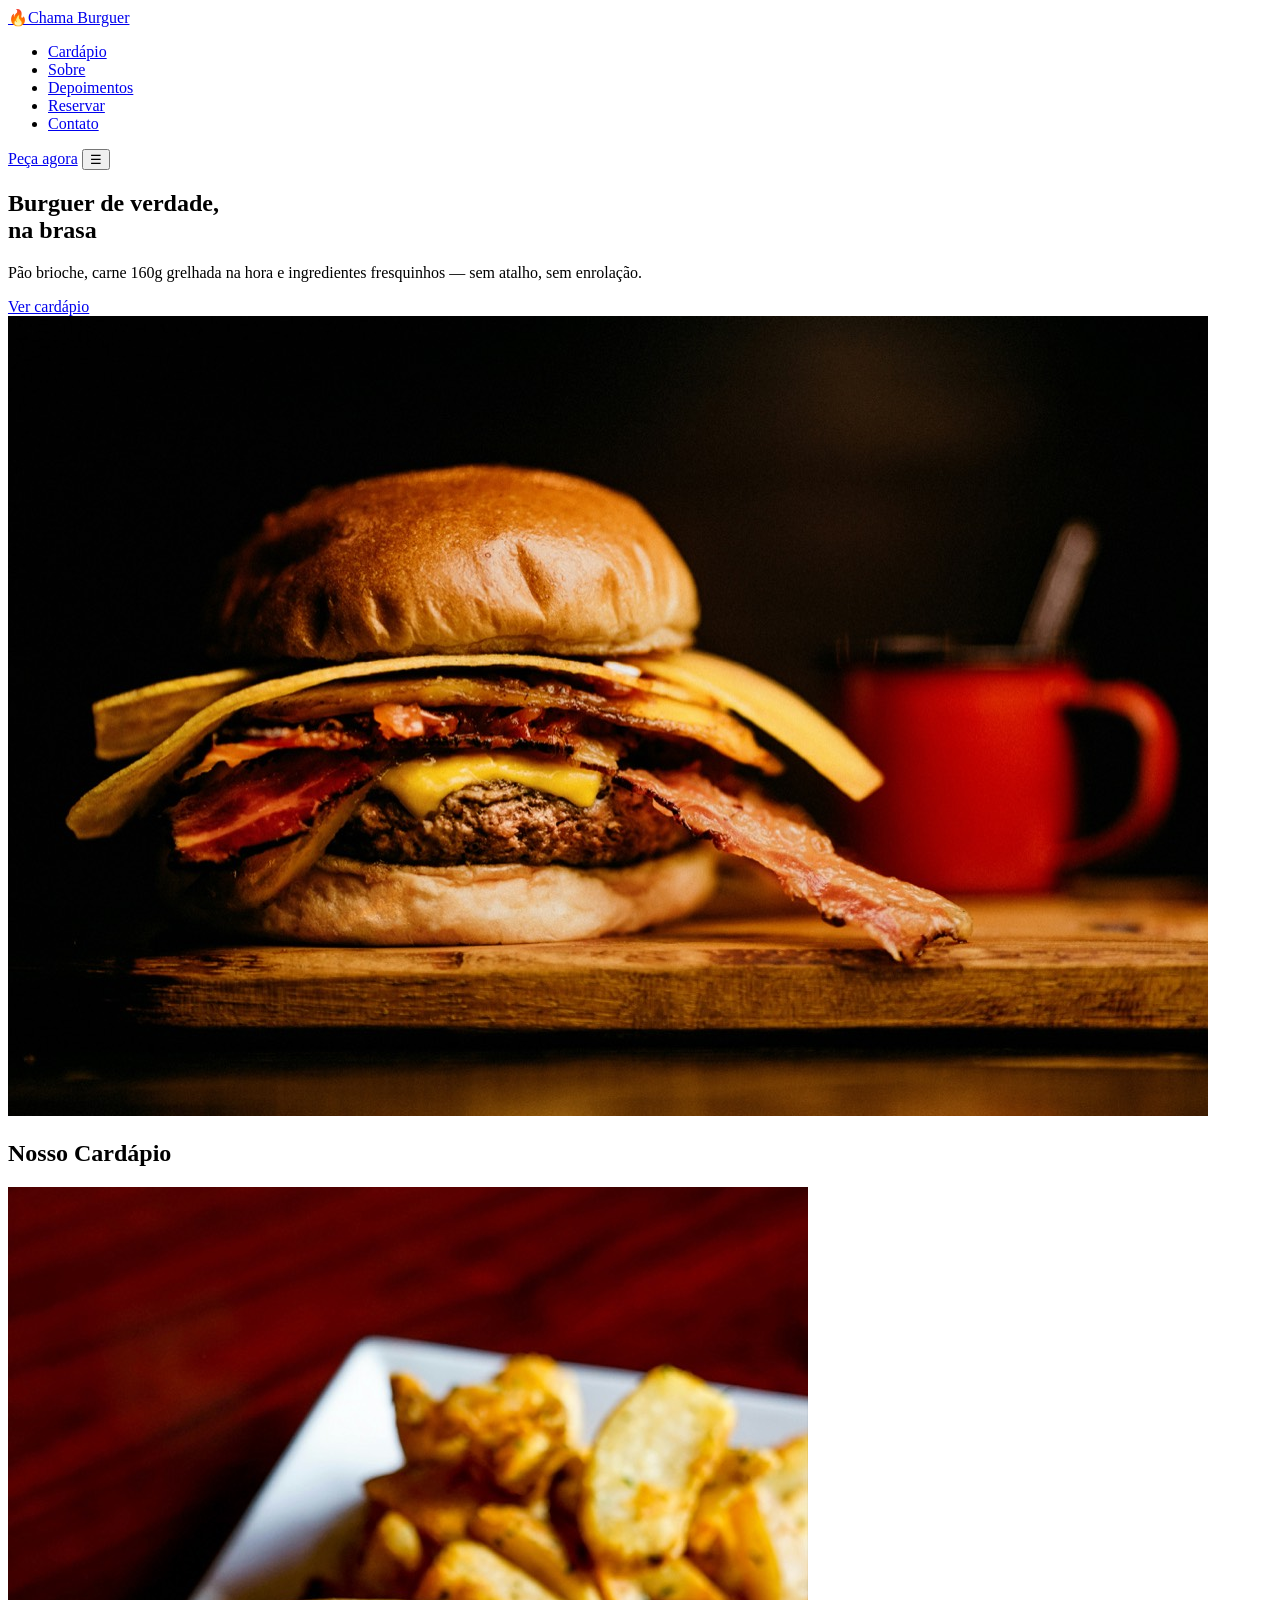
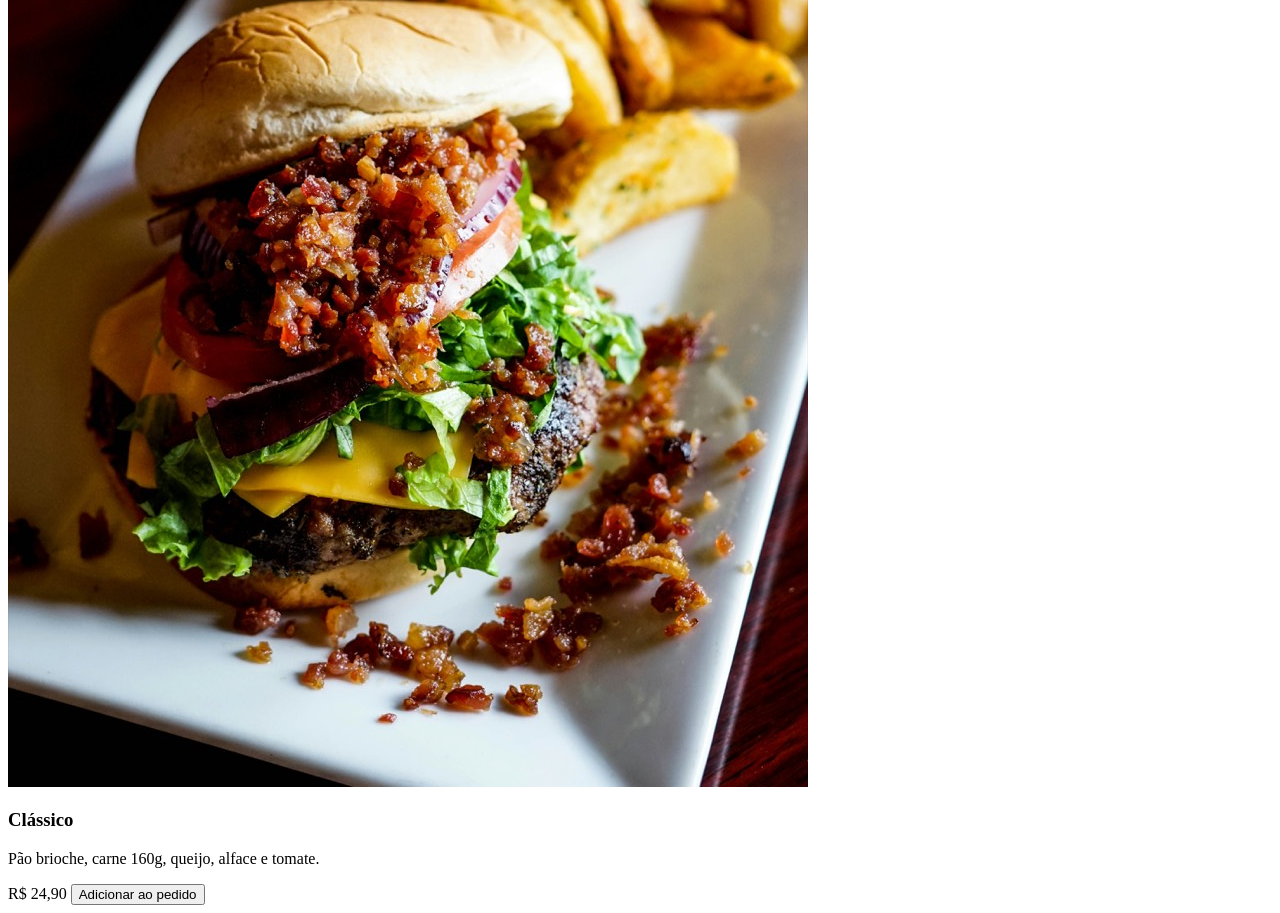
==== index.html @ c6ab5a72 "chamaburguer" ====
<!DOCTYPE html>
<html lang="pt-br">
<head>
    <meta charset="UTF-8">
    <meta name="viewport" content="width=device-width, initial-scale=1.0">
    <title>ChamaBurguer</title>
</head>
<body>
    <head class="cabecalho-site">

        <nav class="barra-navegacao">
            <a href="#" class="loho">🔥Chama Burguer</a>

            <ul class="menu-links" id="menuLinhk">
                <li><a href="#cardapio">Cardápio</a></li>
                <li><a href="#sobre">Sobre</a></li>
                <li><a href="#depoimentos">Depoimentos</a></li>
                <li><a href="#reserva">Reservar</a></li>
                <li><a href="#contato">Contato</a></li>
            </ul>
            <a href="#pedir" class="botao botao-nav">Peça agora</a>
            <button class="menu-abrir" id="menuAbrir" aria-label="Abri menu">☰</button>
        </nav>

    </head>

    <main>
        <section class="destaque">
            <div class="destaque-conteudo">

                <div class="destaque-texto">
                    <h1>
                        Burguer de verdade, <br>na brasa
                    </h1>
                    
                    <p>Pão brioche, carne 160g grelhada na hora e ingredientes fresquinhos — sem atalho, sem enrolação.</p>

                    <a href="#cardapio" class="botao botao-primario">Ver cardápio</a>
                </div> <!--fim da segunda div-->

                <div class="destaque-imagem">
                    <img src="assets/images/destaque-burger.jpg" alt="Hambúrguer artesanal com bacon, queijo e pão brioche, grelhado na brasa">
                </div> <!--fim da terceira div-->

            </div> <!--fim da divi principal-->

        </section> <!--fim da primeira section-->

        <section class="cardapio" id="cardapio">

            <h2>Nosso Cardápio</h2>

            <div class="cardapio-itens">
                <article class="cardapio-item">
                    <div class="cardapio-item-imagem">
                        <img src="assets/images/burger-classico.jpg" alt="Foto do burger Clássico: pão brioche, carne e queijo">
                    </div>

                    <h3>
                        Clássico
                    </h3>

                    <p>
                        Pão brioche, carne 160g, queijo, alface e tomate.
                    </p>

                    <span class="preco">
                        R$ 24,90
                    </span>

                    <button class="adicionar-carrinho" data-name="Clássico" data-preco="24.90">
                        Adicionar ao pedido
                    </button>
                </article>
            </div> <!--div principal da section-->
            
        </section>

    </main>
</body>
</html>
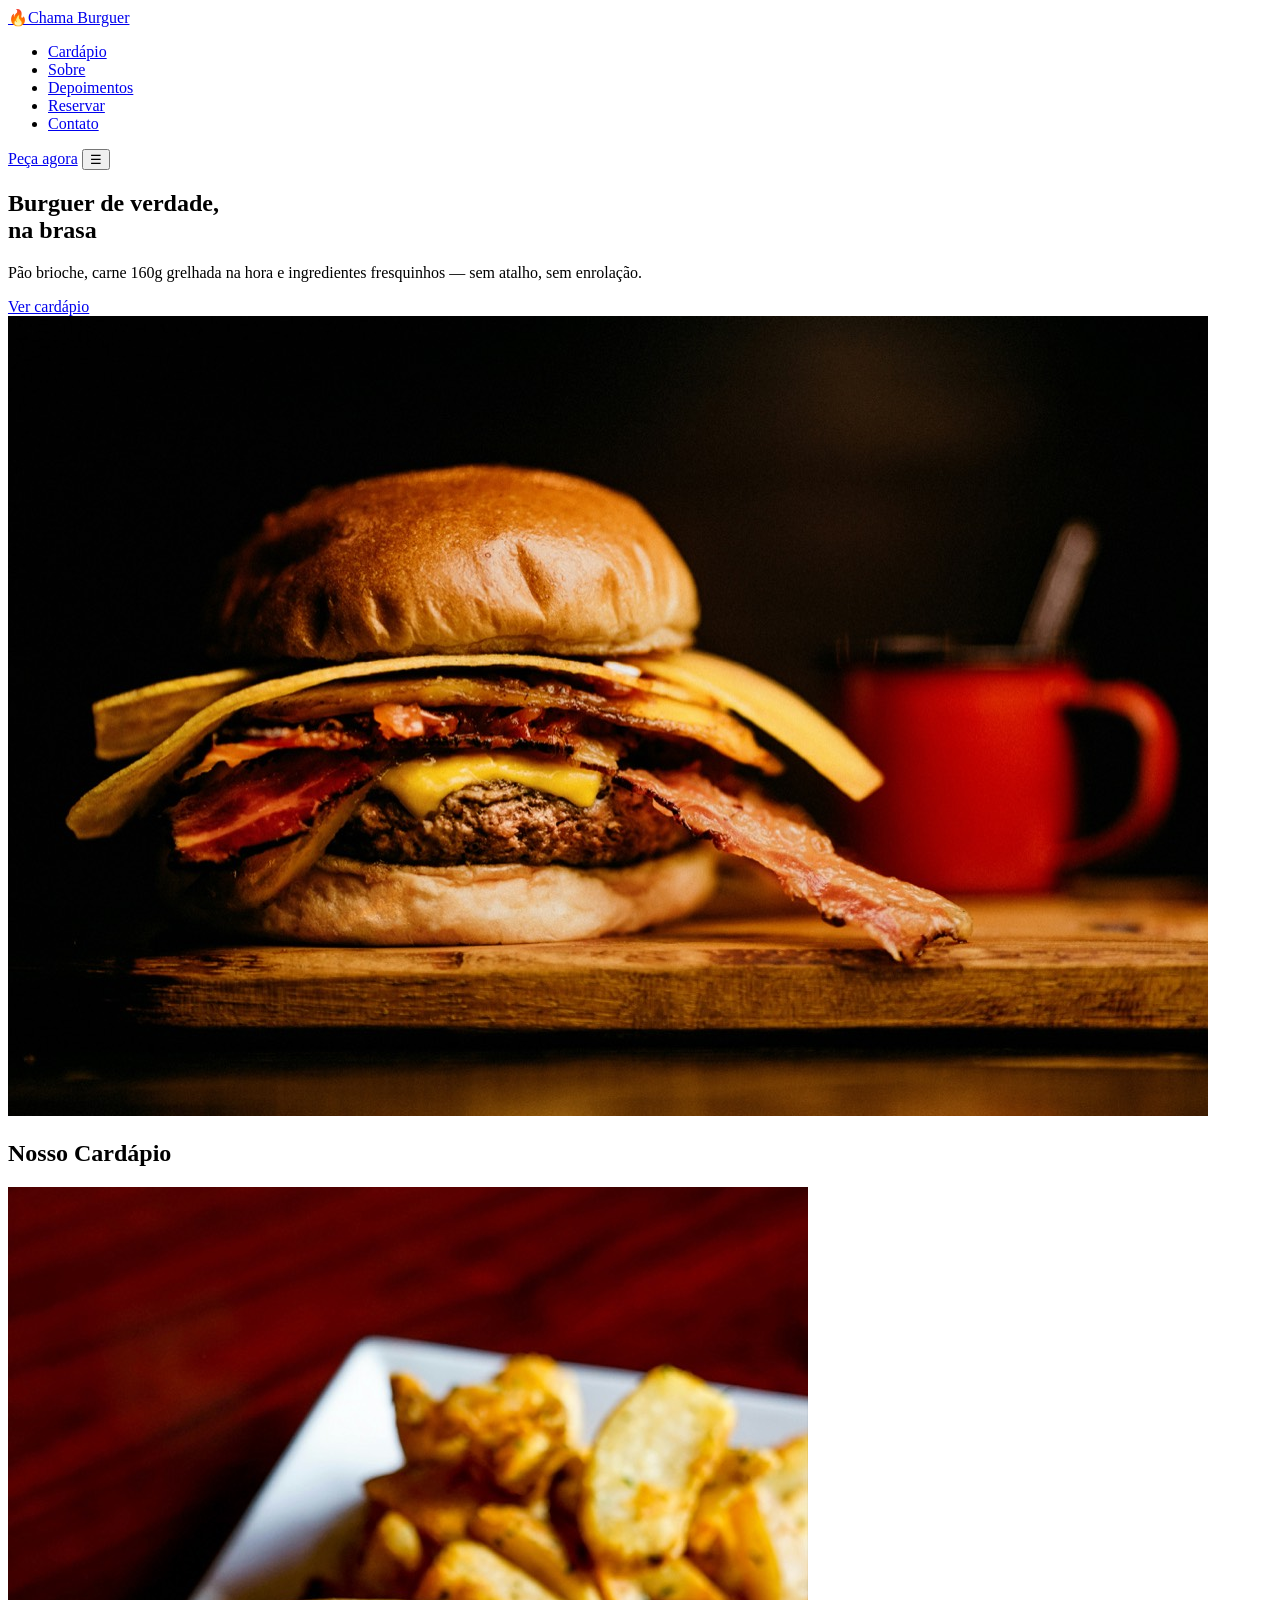
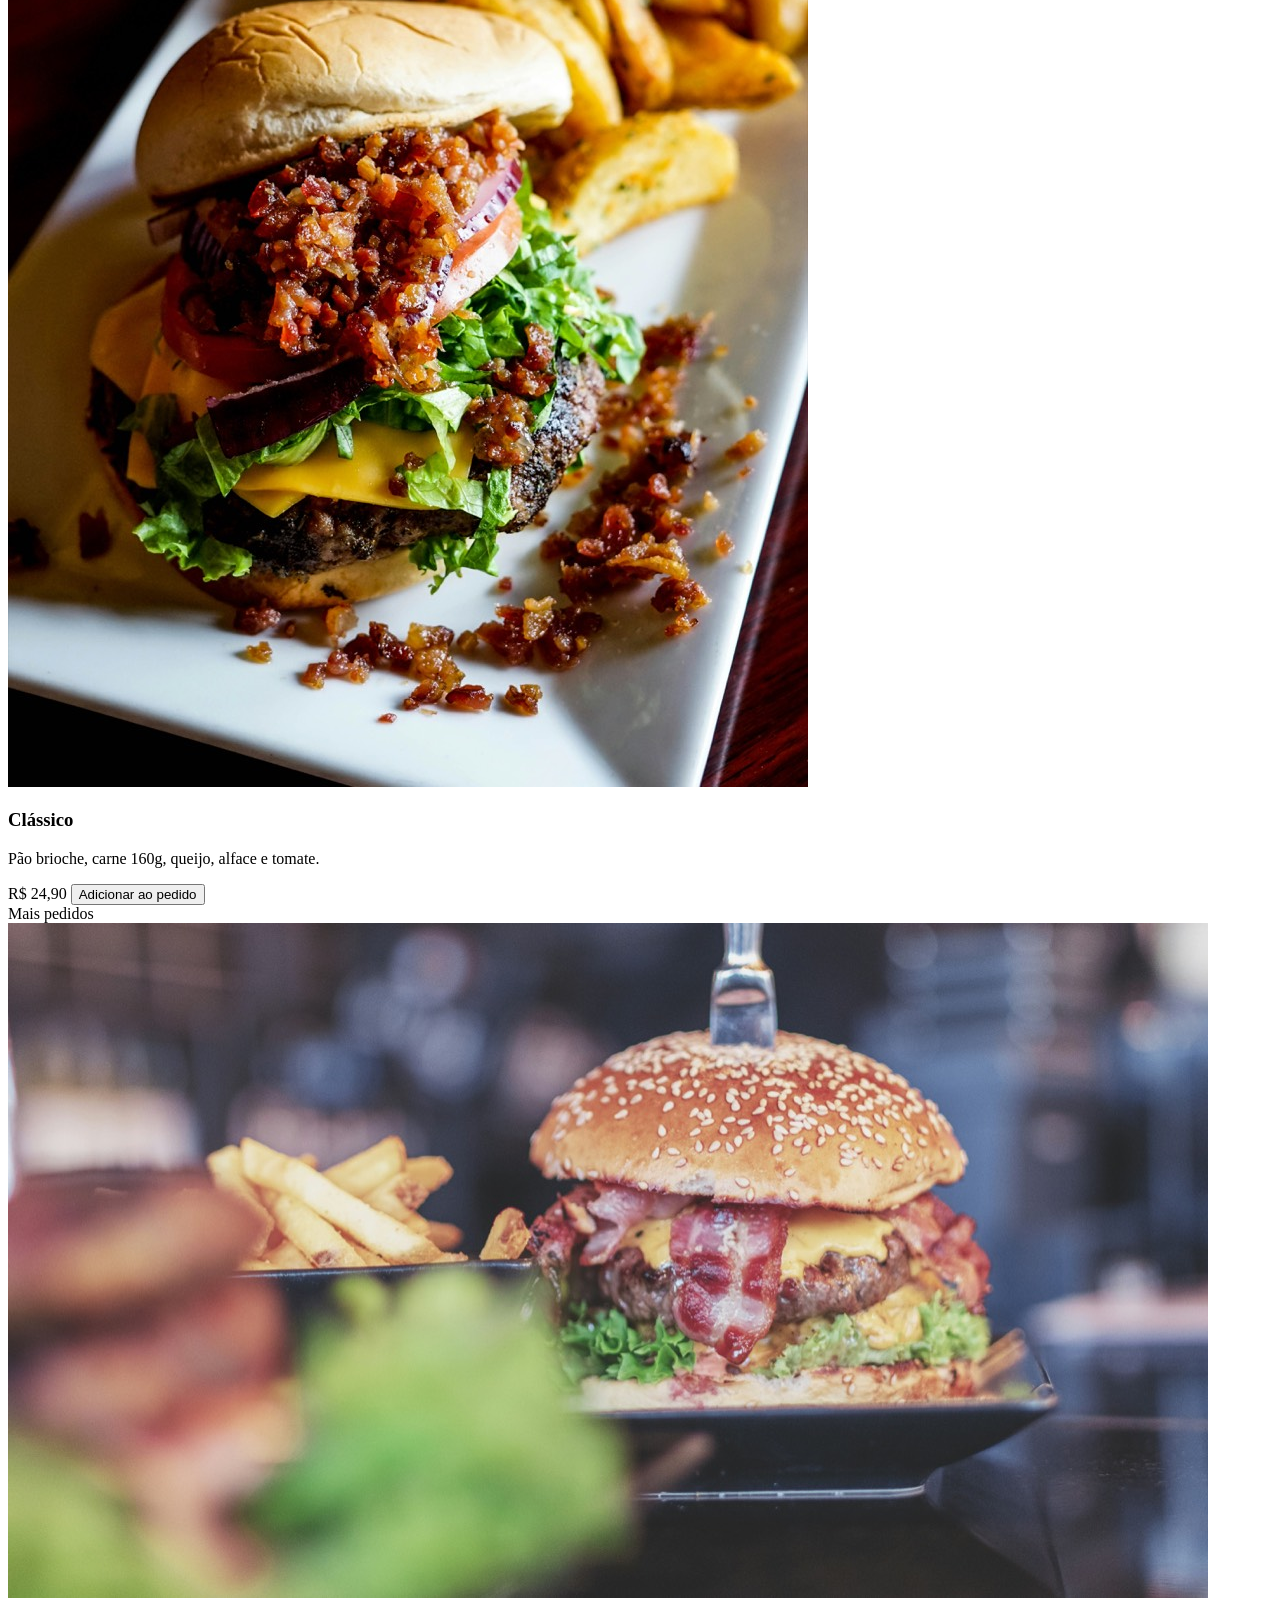
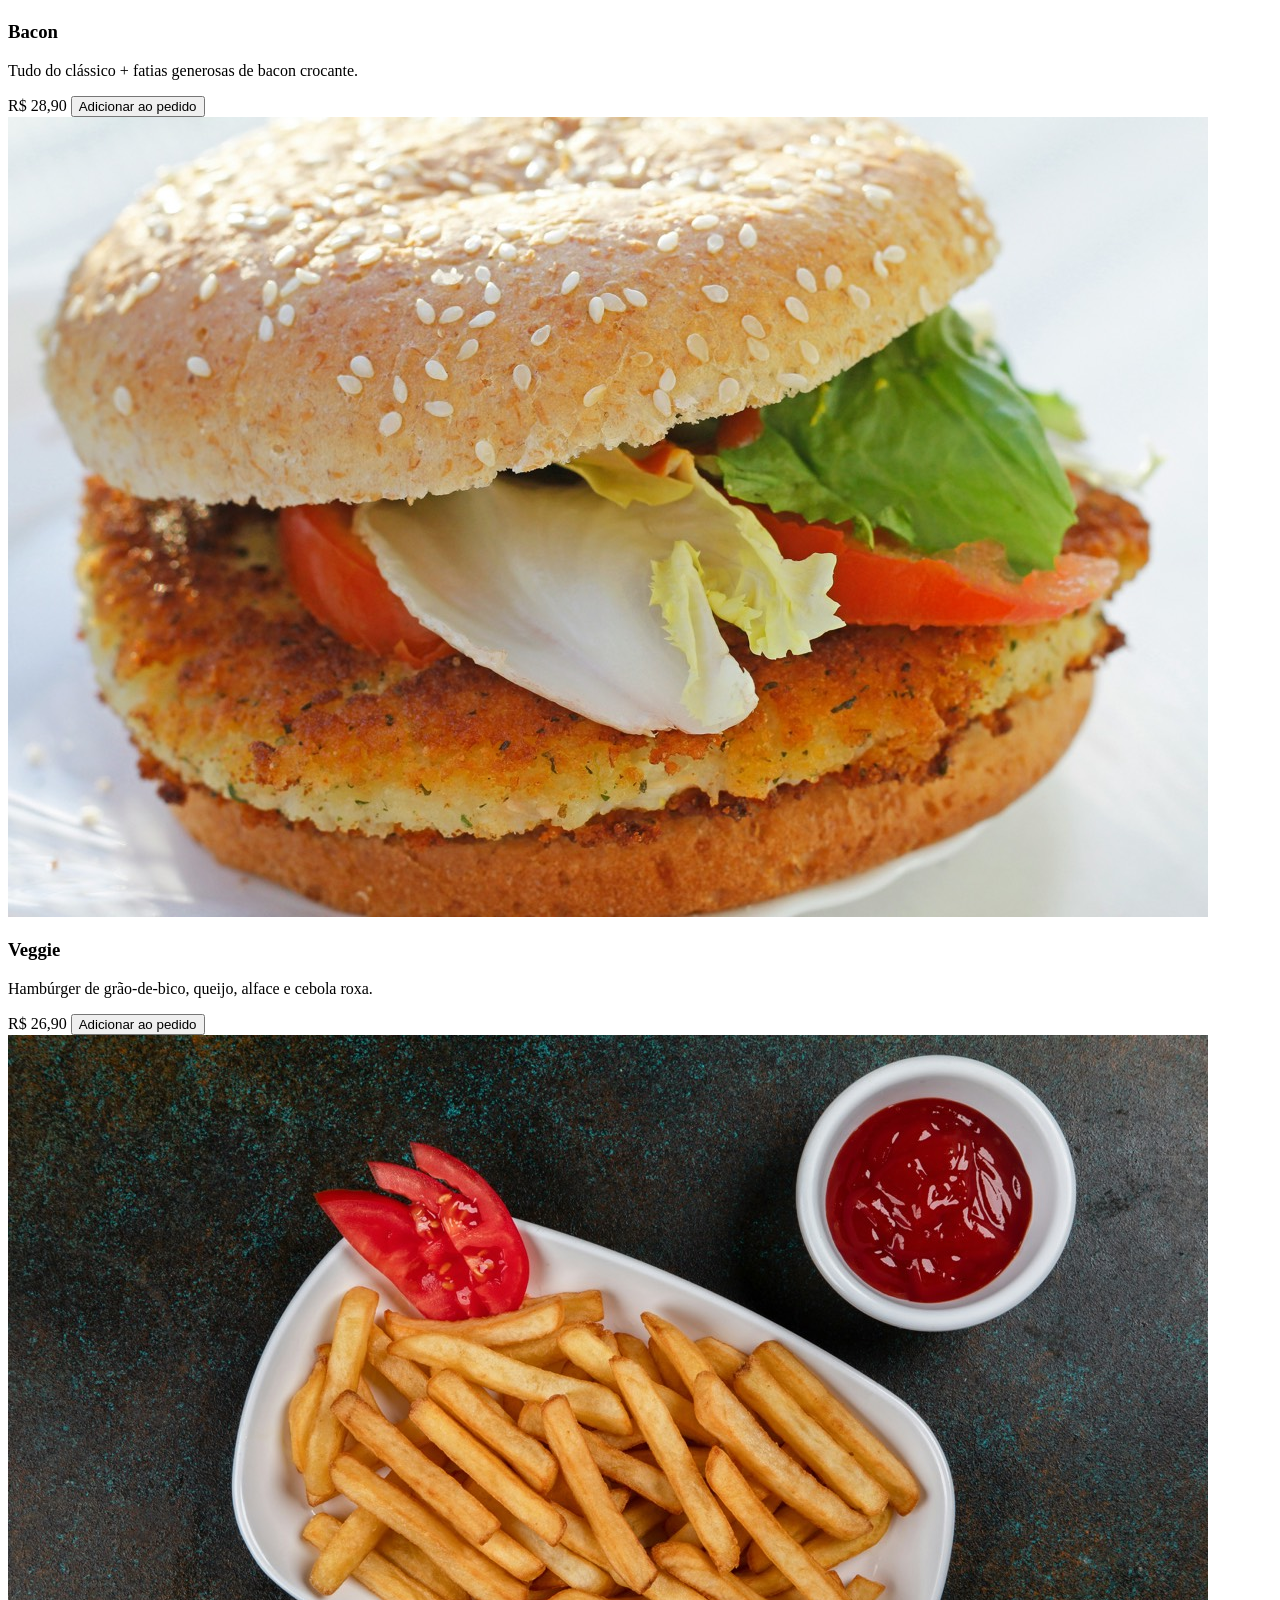
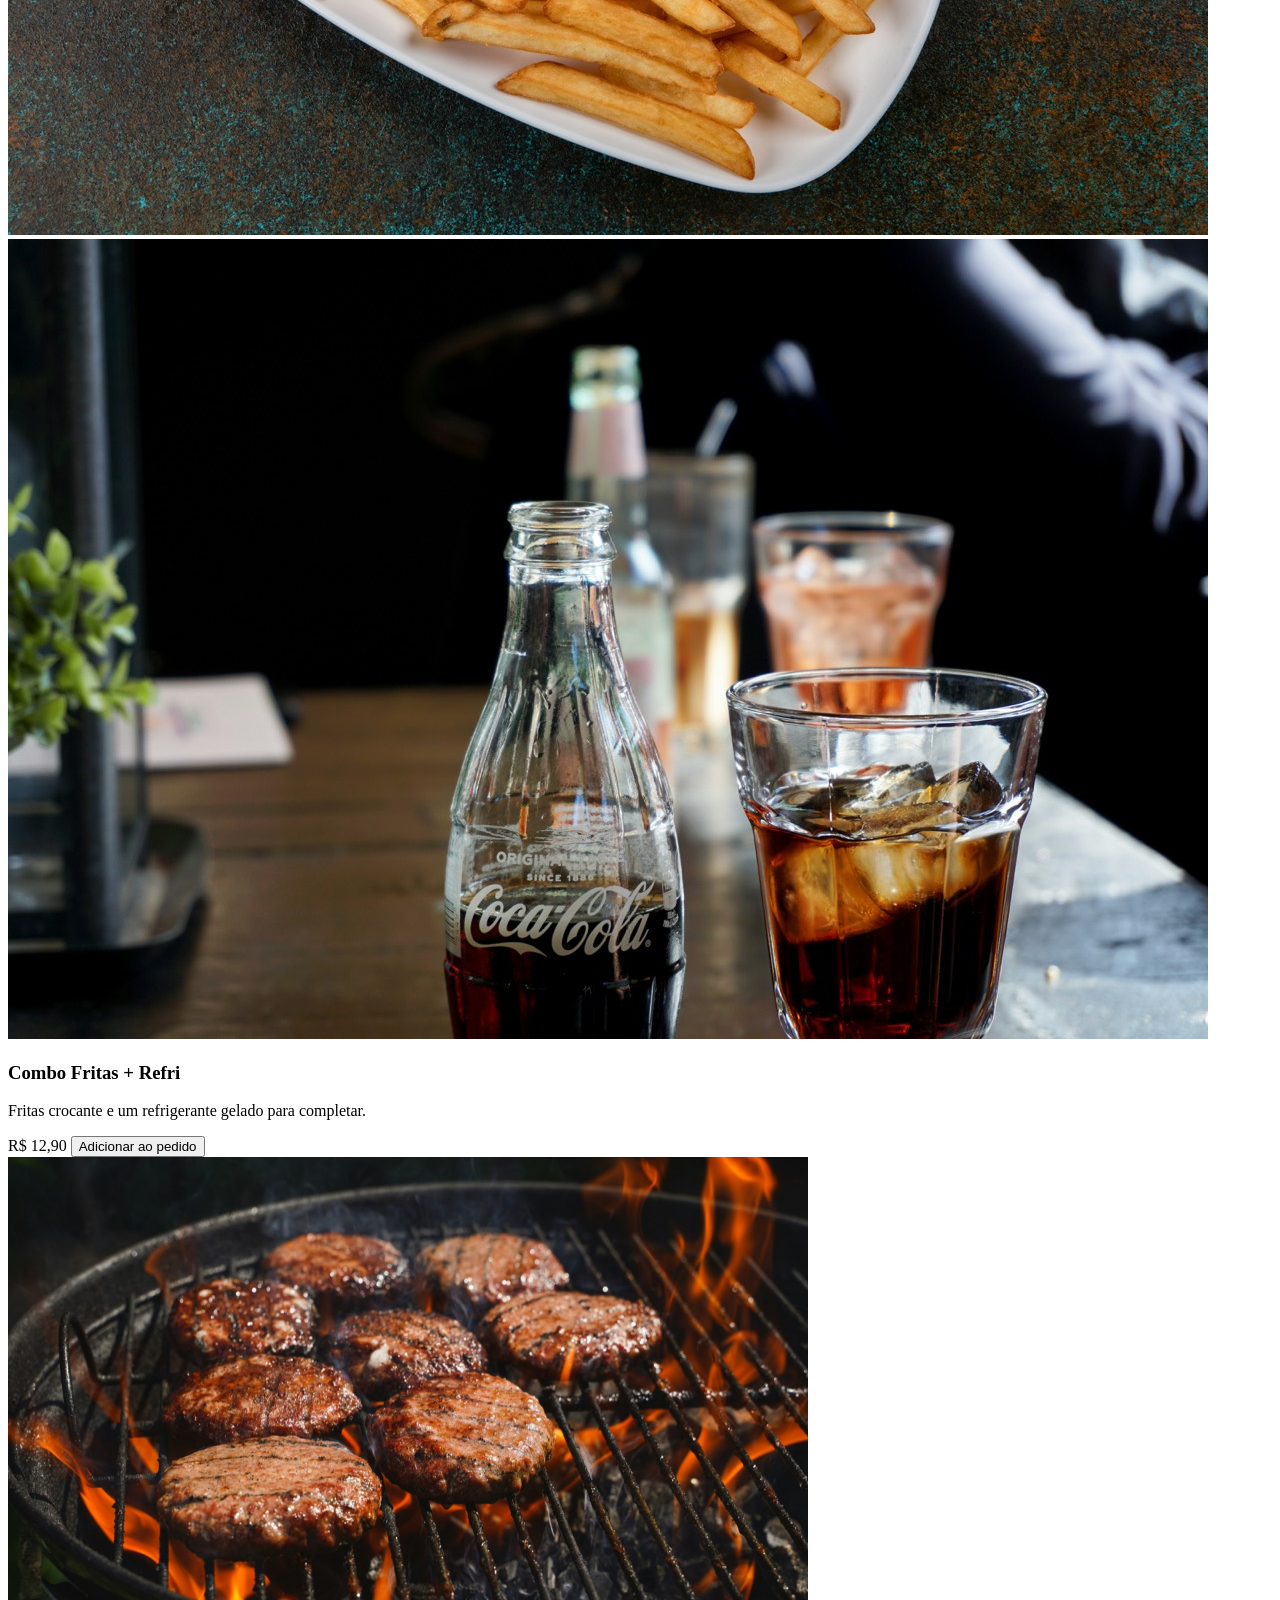
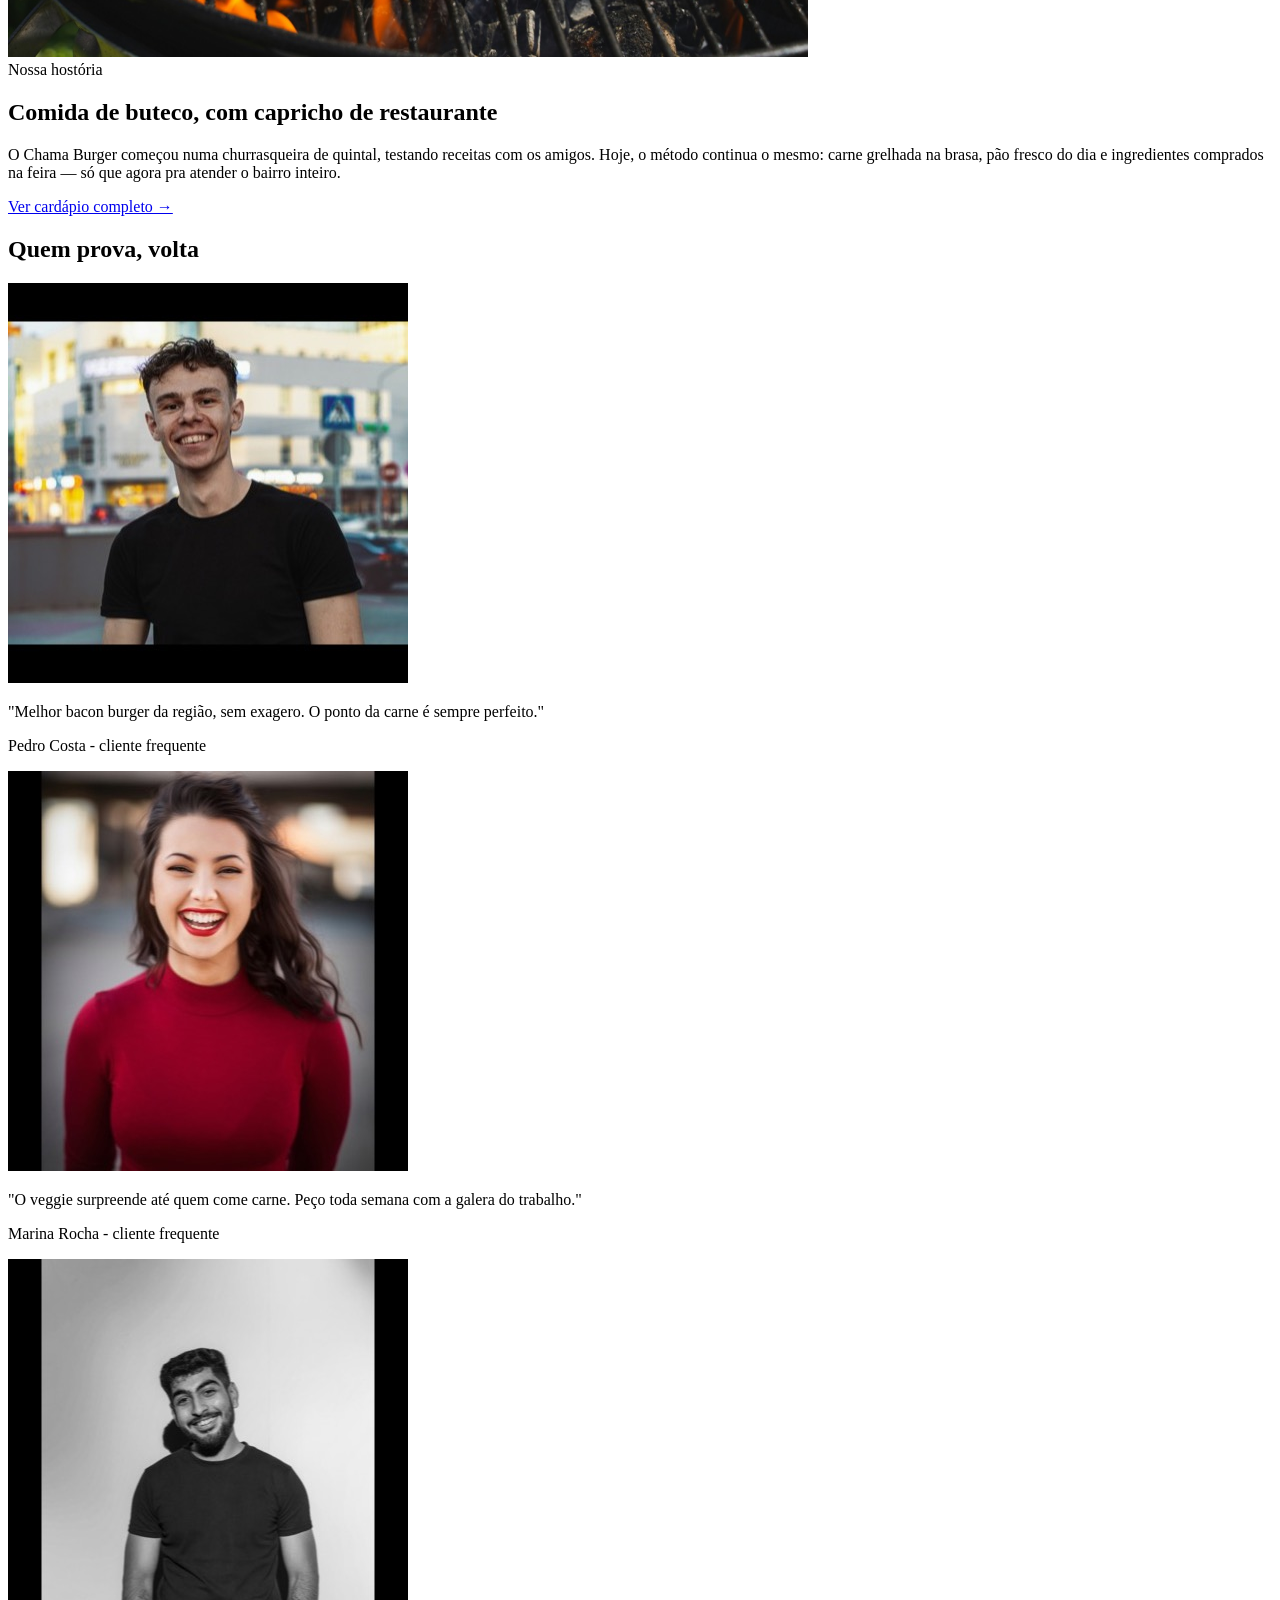
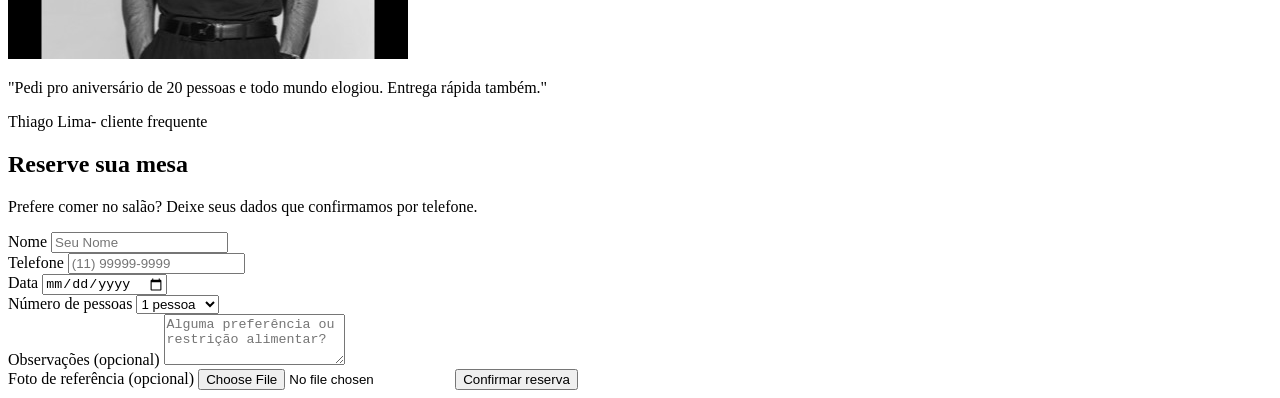
==== commit 8a2e7a74: "ChamaBurger aula 2" ====
--- a/index.html
+++ b/index.html
@@ -1,14 +1,17 @@
 <!DOCTYPE html>
 <html lang="pt-br">
+
 <head>
     <meta charset="UTF-8">
     <meta name="viewport" content="width=device-width, initial-scale=1.0">
-    <title>ChamaBurguer</title>
+    <title>ChamaBurguer</title> <!--Titulo-->
 </head>
+
 <body>
-    <head class="cabecalho-site">
-
-        <nav class="barra-navegacao">
+
+    <head class="cabecalho-site"> <!--cabeçalho do site-->
+
+        <nav class="barra-navegacao"> <!--menu-->
             <a href="#" class="loho">🔥Chama Burguer</a>
 
             <ul class="menu-links" id="menuLinhk">
@@ -18,11 +21,13 @@
                 <li><a href="#reserva">Reservar</a></li>
                 <li><a href="#contato">Contato</a></li>
             </ul>
+
             <a href="#pedir" class="botao botao-nav">Peça agora</a>
-            <button class="menu-abrir" id="menuAbrir" aria-label="Abri menu">☰</button>
+
+            <button class="menu-abrir" id="menuAbrir" aria-label="Abri menu">☰</button> <!--menu burguer-->
         </nav>
 
-    </head>
+    </head> <!--fim do head-->
 
     <main>
         <section class="destaque">
@@ -32,14 +37,16 @@
                     <h1>
                         Burguer de verdade, <br>na brasa
                     </h1>
-                    
-                    <p>Pão brioche, carne 160g grelhada na hora e ingredientes fresquinhos — sem atalho, sem enrolação.</p>
+
+                    <p>Pão brioche, carne 160g grelhada na hora e ingredientes fresquinhos — sem atalho, sem enrolação.
+                    </p>
 
                     <a href="#cardapio" class="botao botao-primario">Ver cardápio</a>
                 </div> <!--fim da segunda div-->
 
                 <div class="destaque-imagem">
-                    <img src="assets/images/destaque-burger.jpg" alt="Hambúrguer artesanal com bacon, queijo e pão brioche, grelhado na brasa">
+                    <img src="assets/images/destaque-burger.jpg"
+                        alt="Hambúrguer artesanal com bacon, queijo e pão brioche, grelhado na brasa">
                 </div> <!--fim da terceira div-->
 
             </div> <!--fim da divi principal-->
@@ -51,9 +58,11 @@
             <h2>Nosso Cardápio</h2>
 
             <div class="cardapio-itens">
+
                 <article class="cardapio-item">
                     <div class="cardapio-item-imagem">
-                        <img src="assets/images/burger-classico.jpg" alt="Foto do burger Clássico: pão brioche, carne e queijo">
+                        <img src="assets/images/burger-classico.jpg"
+                            alt="Foto do burger Clássico: pão brioche, carne e queijo">
                     </div>
 
                     <h3>
@@ -72,10 +81,210 @@
                         Adicionar ao pedido
                     </button>
                 </article>
+
+                <article class="cardapio-item">
+                    <span class="selo">Mais pedidos</span>
+                    <div class="cardapio-item-imagem">
+                        <img src="assets/images/burger-bacon.jpg" alt="Foto do butguer bacon com fatias crocantes">
+                    </div>
+
+                    <h3>
+                        Bacon
+                    </h3>
+
+                    <p>
+                        Tudo do clássico + fatias generosas de bacon crocante.
+                    </p>
+
+                    <span class="preco">
+                        R$ 28,90
+                    </span>
+
+                    <button class="adicionar-carrinho" data-name="Bacon" data-preco="28.90">
+                        Adicionar ao pedido
+                    </button>
+                </article>
+
+                <article class="cardapio-item">
+                    <div class="cardapio-item-imagem">
+                        <img src="assets/images/burger-veggie.jpg"
+                            alt="Foto do burguer Veggie com grão-de-bico e salada">
+                    </div>
+
+                    <h3>
+                        Veggie
+                    </h3>
+
+                    <p>
+                        Hambúrger de grão-de-bico, queijo, alface e cebola roxa.
+                    </p>
+
+                    <span class="preco">
+                        R$ 26,90
+                    </span>
+
+                    <button class="adicionar-carrinho" data-name="Veggie" data-preco="26.90">
+                        Adicionar ao pedido
+                    </button>
+                </article>
+
+                <article class="cardapio-item">
+                    <div class="cardapio-item-imagem cardapio-item-imagem-combo">
+                        <img src="assets/images/fritas.jpg" alt="Porção de fritas">
+
+                        <img src="assets/images/bebida.jpg" alt="Refrigerante gelado com gelo">
+                    </div>
+
+                    <h3>
+                        Combo Fritas + Refri
+                    </h3>
+
+                    <p>
+                        Fritas crocante e um refrigerante gelado para completar.
+                    </p>
+
+                    <span class="preco">
+                        R$ 12,90
+                    </span>
+
+                    <button class="adicionar-carrinho" data-name="Combo Fritas + Refri" data-preco="12.90">
+                        Adicionar ao pedido
+                    </button>
+                </article>
             </div> <!--div principal da section-->
-            
+
+        </section>
+
+        <section class="sobre" id="sobre"> <!--sobre da pagina-->
+            <div class="sobre-imagem">
+                <img src="assets/images/sobre-burger.jpg" alt="burguer" width="800" height="500">
+            </div>
+
+            <div class="sobre-texto">
+                <span class="secao-rotulo">
+                    Nossa hostória
+                </span>
+
+                <h2>
+                    Comida de buteco, com capricho de restaurante
+                </h2>
+
+                <p>
+                    O Chama Burger começou numa churrasqueira de quintal, testando receitas com os
+                    amigos. Hoje, o método continua o mesmo: carne grelhada na brasa, pão fresco
+                    do dia e ingredientes comprados na feira — só que agora pra atender o bairro
+                    inteiro.
+
+                </p>
+
+                <a href="#cardapio" class="link-seta">Ver cardápio completo →
+                </a>
+            </div>
+        </section>
+
+        <!--Depoimentos-->
+        <section class="depoimentos" id="depoimentos">
+            <h2>
+                Quem prova, volta
+            </h2>
+
+            <div class="depoimentos-lista">
+
+                <article class="depoimento">
+                    <img src="assets/images/avatar-pedro.jpg" alt="Foto de pedro Costa" class="avatar">
+
+                    <p class="citacao">
+                        "Melhor bacon burger da região, sem exagero. O ponto da carne é sempre perfeito."
+                    </p>
+
+                    <p class="autor">
+                        Pedro Costa <span>- cliente frequente</span>
+                    </p>
+
+                </article>
+
+                <article class="depoimento">
+                    <img src="assets/images/avatar-marina.jpg" alt="Foto de Marina Rocha" class="avatar">
+
+                    <p class="citacao">
+                        "O veggie surpreende até quem come carne. Peço toda semana com a galera do trabalho."
+                    </p>
+
+                    <p class="autor">
+                        Marina Rocha <span>- cliente frequente</span>
+                    </p>
+
+                </article>
+
+                <article class="depoimento">
+                    <img src="assets/images/avatar-thiago.jpg" alt="Foto de Thiago Lima" class="avatar">
+
+                    <p class="citacao">
+                        "Pedi pro aniversário de 20 pessoas e todo mundo elogiou. Entrega rápida também."
+                    </p>
+
+                    <p class="autor">
+                        Thiago Lima<span>- cliente frequente</span>
+                    </p>
+
+                </article>
+
+            </div>
+
+        </section>
+
+        <!--reserva-->
+
+        <section class="reserva" id="reserva">
+            <h2>Reserve sua mesa</h2>
+            <p>Prefere comer no salão? Deixe seus dados que confirmamos por telefone.</p>
+
+            <form class="reserva-formulario" id="reservaFormulario">
+                <div class="linha-formulario">
+                    <label for="nome">Nome</label>
+                    <input type="text" id="nome" name="nome" placeholder="Seu Nome" required>
+                </div>
+
+                <div class="linha-formulario">
+                    <label for="telefone">Telefone</label>
+                    <input type="number" id="telefone" name="telefone" placeholder="(11) 99999-9999" required>
+                </div>
+
+                <div class="linha-formulario">
+                    <label for="data">Data</label>
+                    <input type="date" name="data" id="data" required>
+                </div>
+
+                <div class="linha-formulario">
+                    <label for="pessoas">Número de pessoas</label>
+                    <select name="pessoas" id="pessoas">
+                        <option value="1">1 pessoa</option>
+                        <option value="2">2 pessoas</option>
+                        <option value="3">3 pessoas</option>
+                        <option value="4">4 pessoas</option>
+                        <option value="5+">5 ou mais</option>
+                    </select>
+                </div>
+
+                <div class="linha-formulario linha-formulario-completa">
+                    <label for="mensagem">Observações (opcional)</label>
+                    <textarea name="mensagem" id="mensagem" rows="3" placeholder="Alguma preferência ou restrição alimentar?"></textarea>
+                </div>
+
+                <div class="linha-formulario linha-formulario-completa">
+                    <label for="foto">Foto de referência (opcional)</label>
+                    <input type="file" name="foto" id="foto" accept="imagem/*">
+
+                    <img id="fotoPrevia" class="foto-previa" alt="Prévia da imagem selecionada" hidden>
+
+                    <button type="submit" class="botao botao-primario formulario-enviar">Confirmar reserva</button>
+                </div>
+                
+            </form>
         </section>
 
     </main>
+
 </body>
+
 </html>
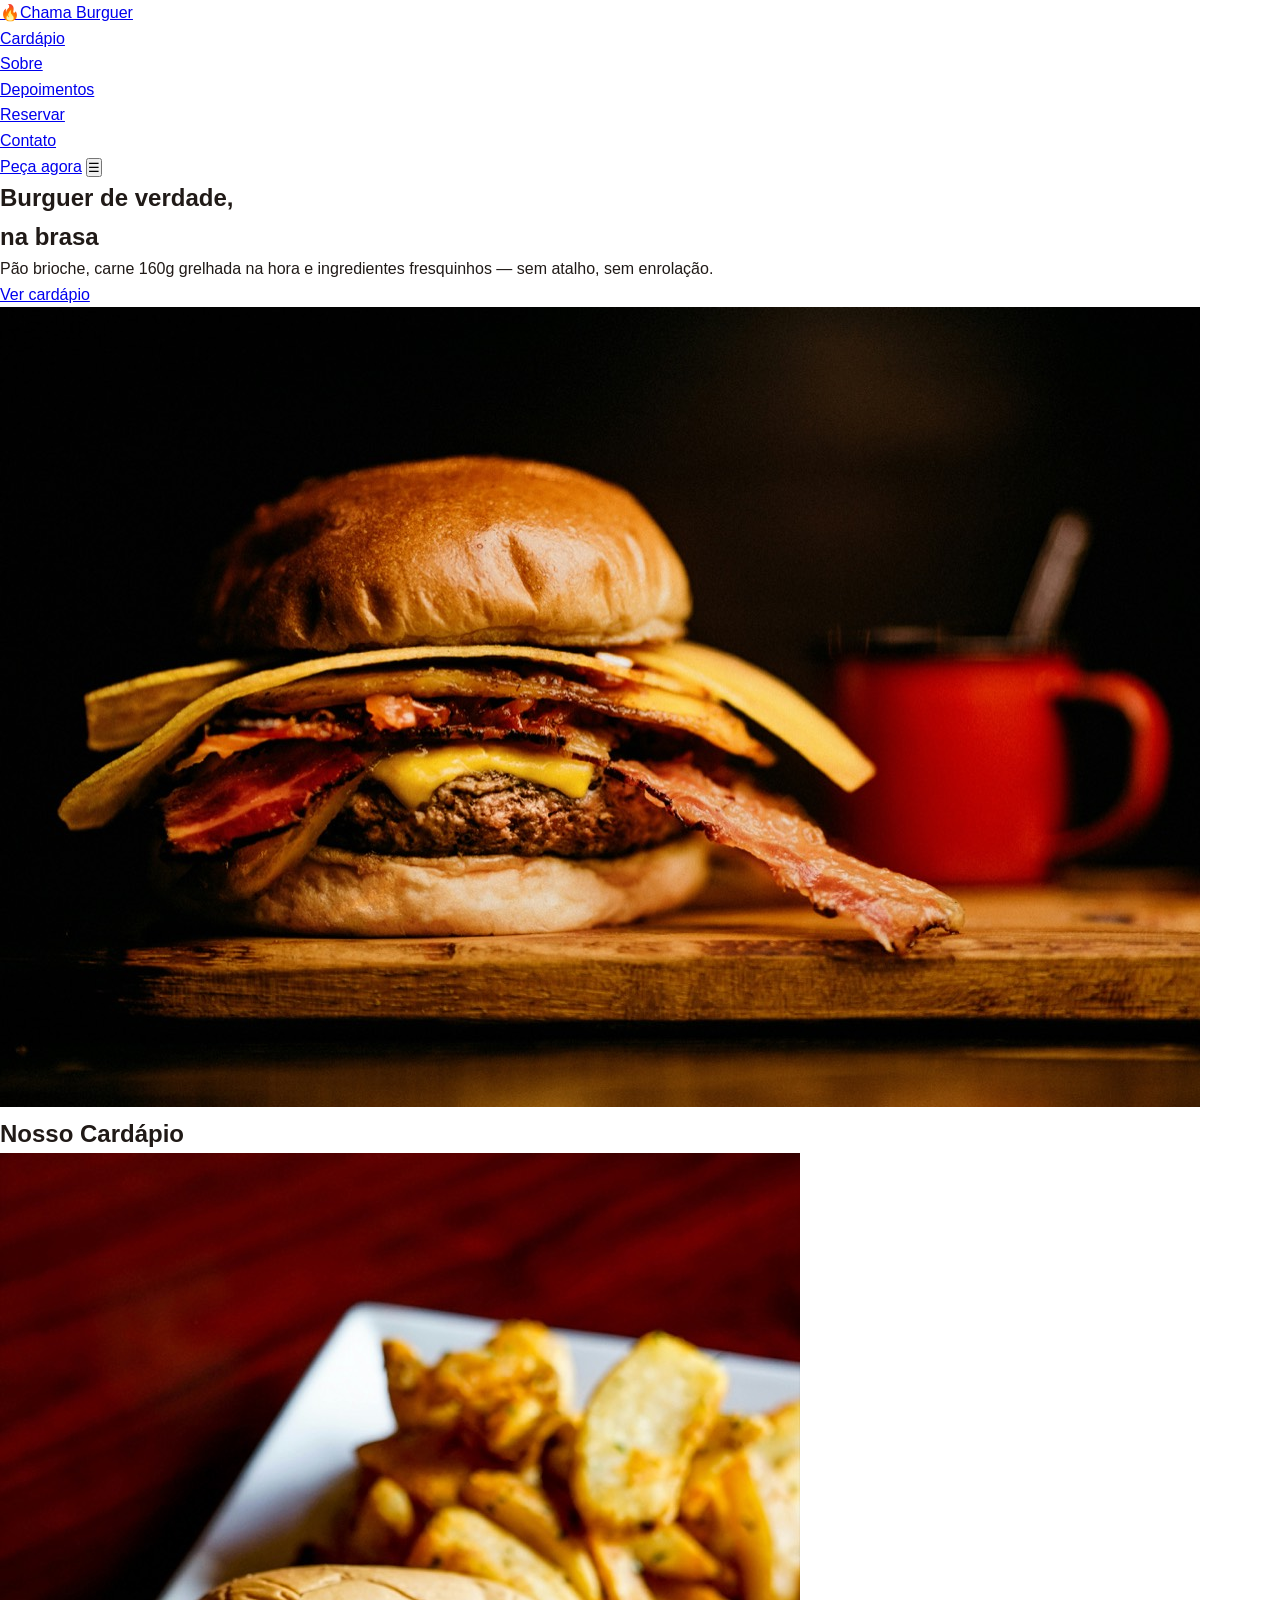
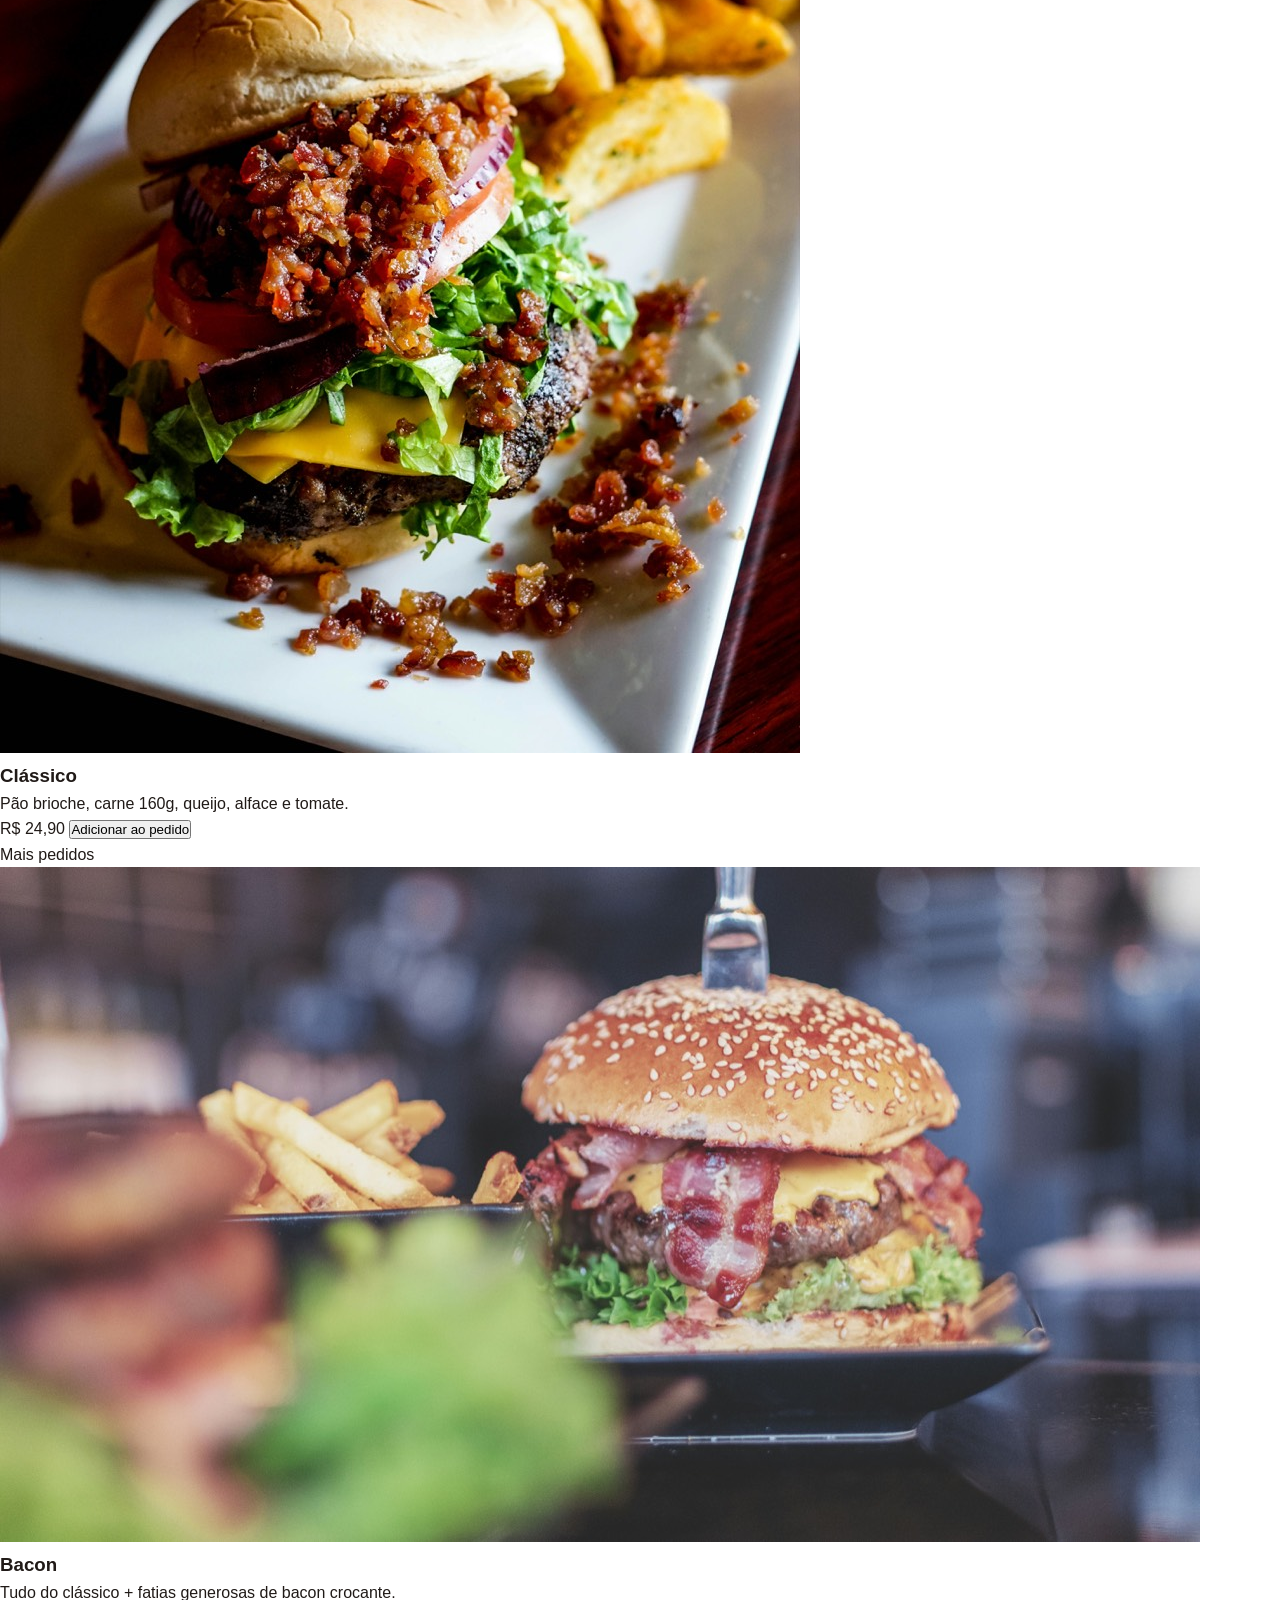
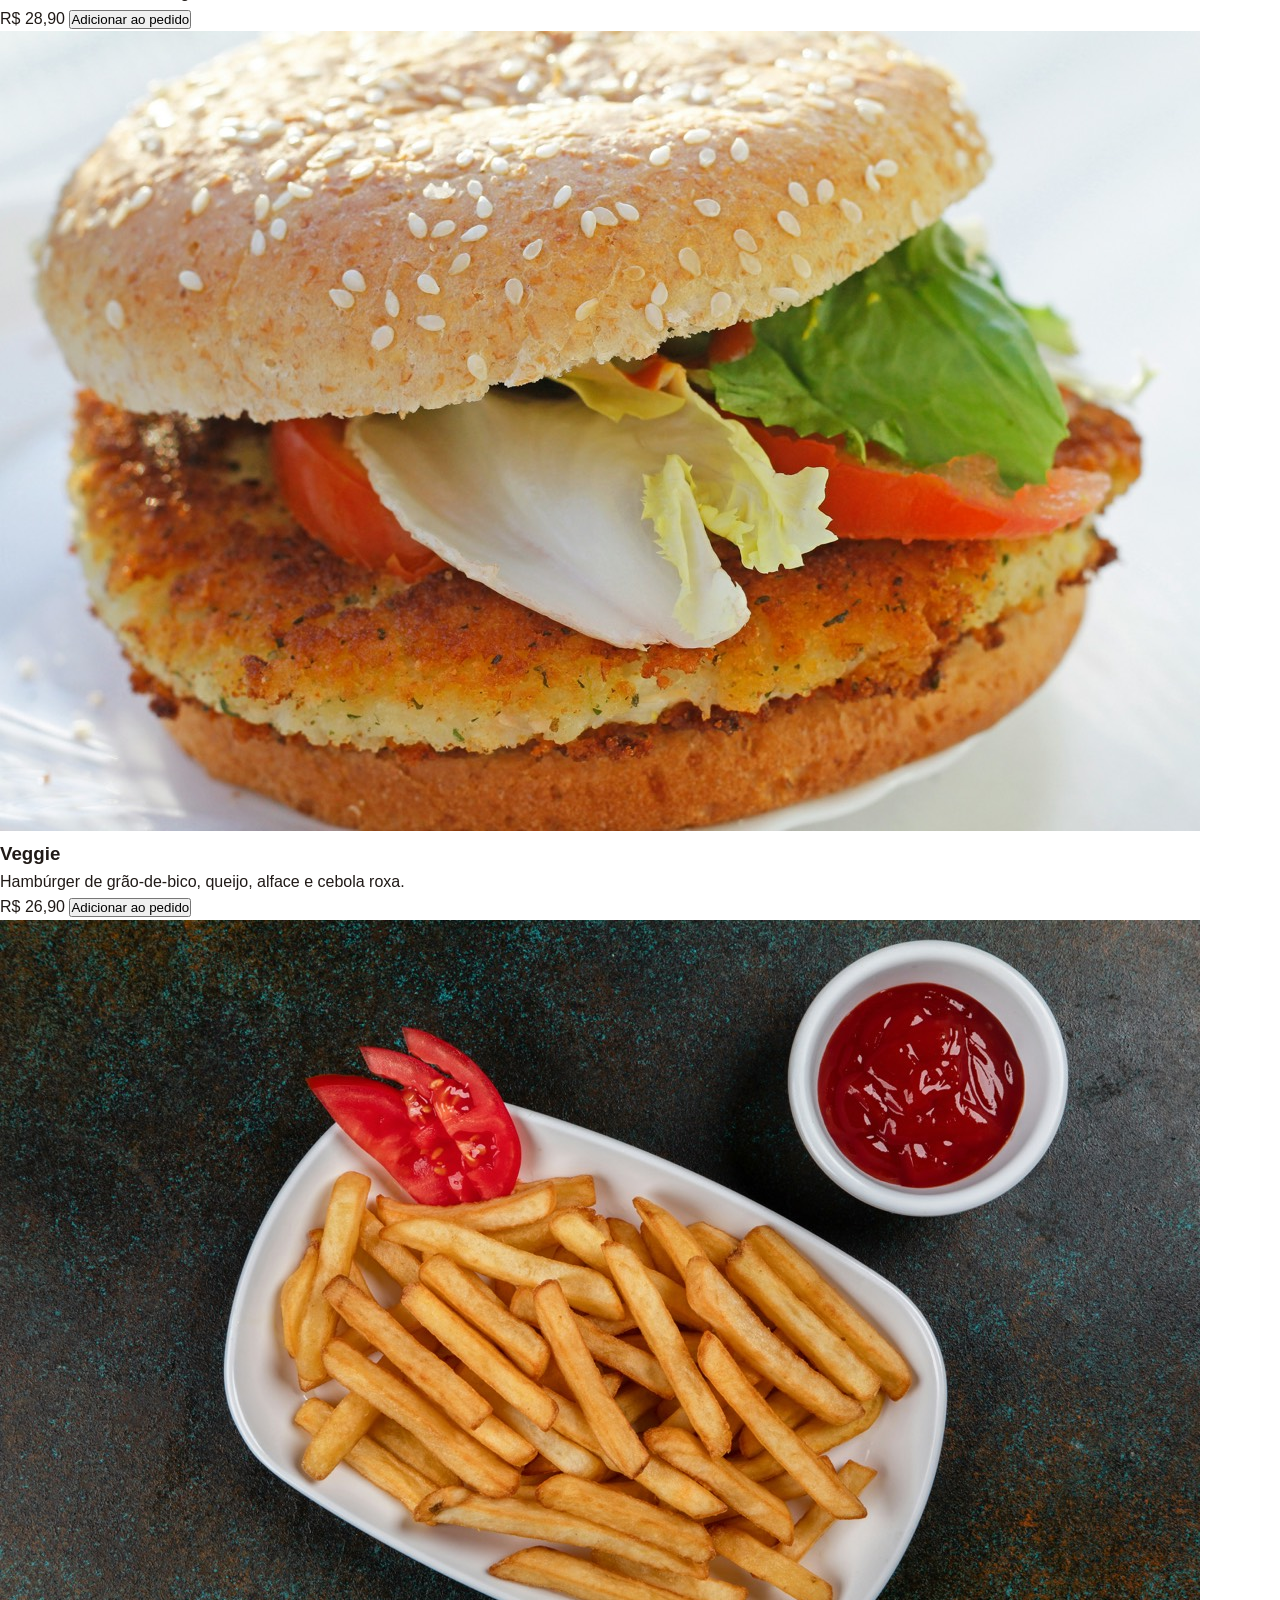
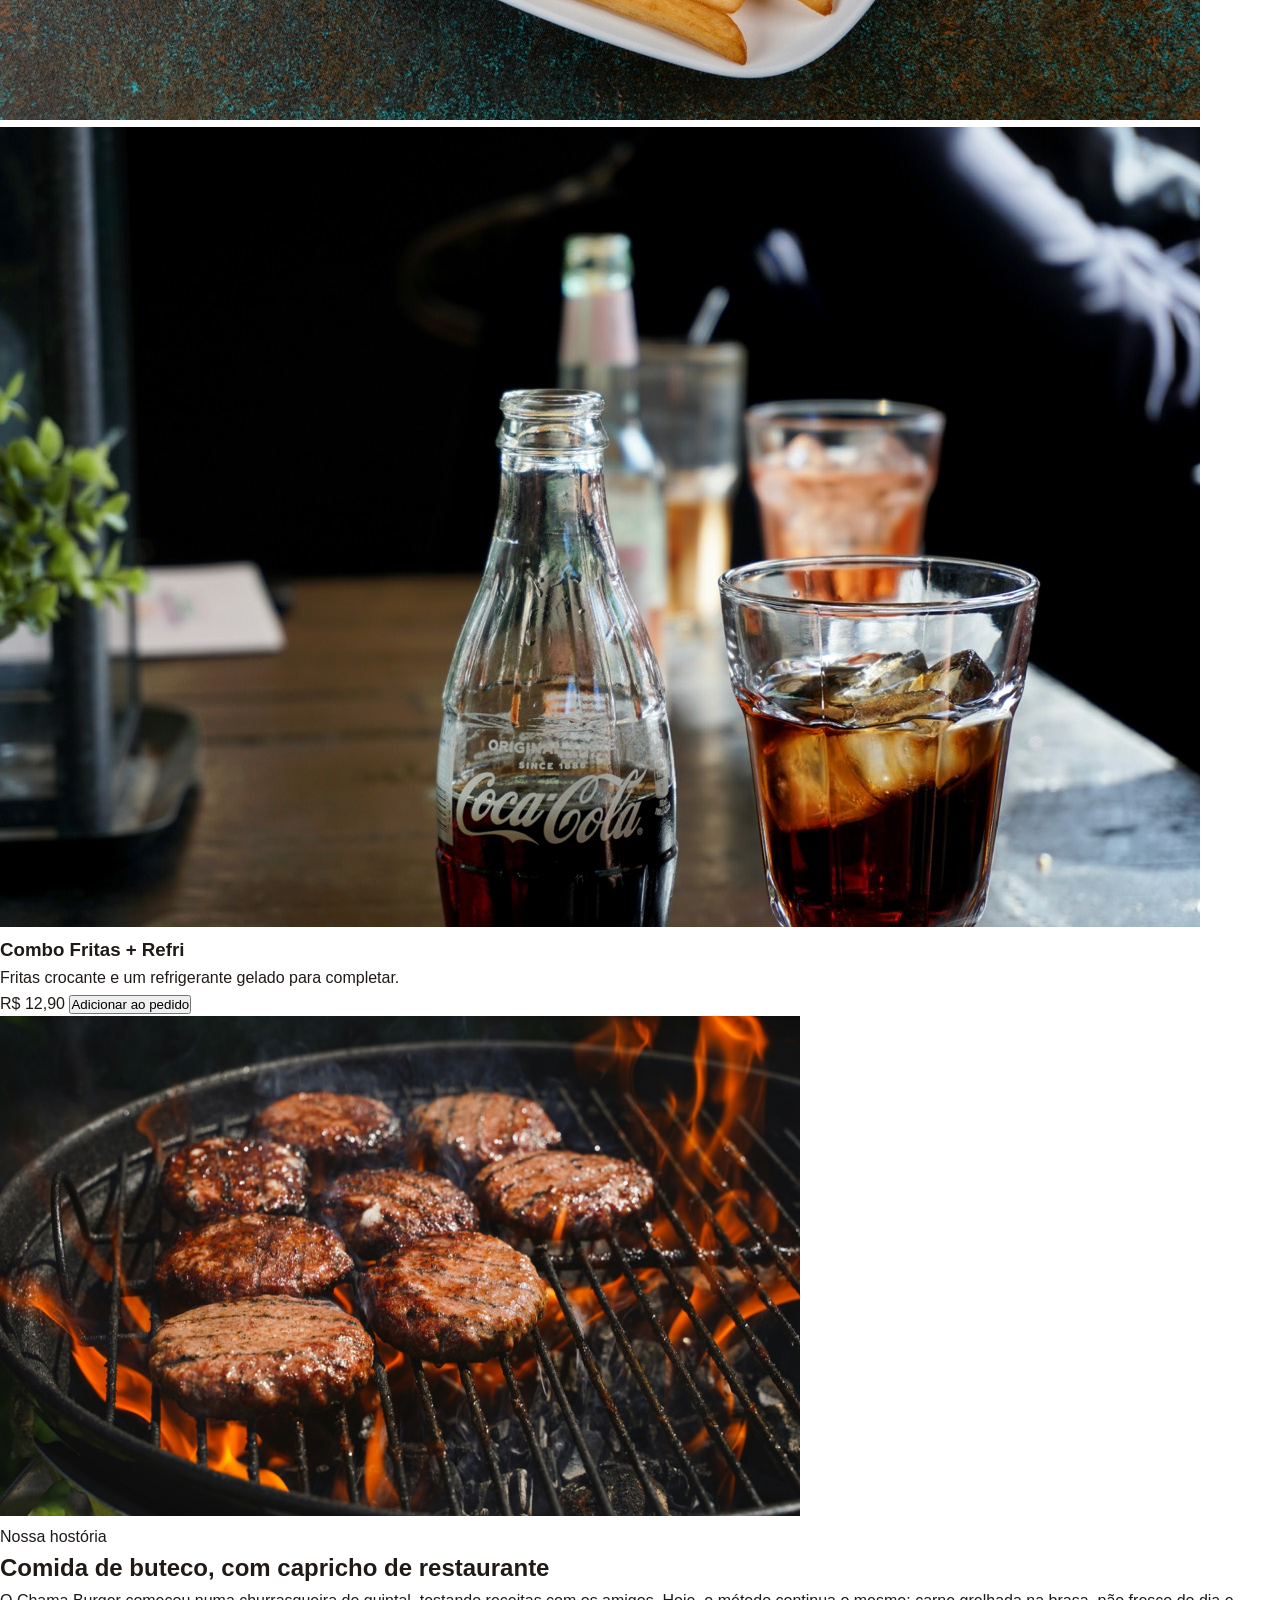
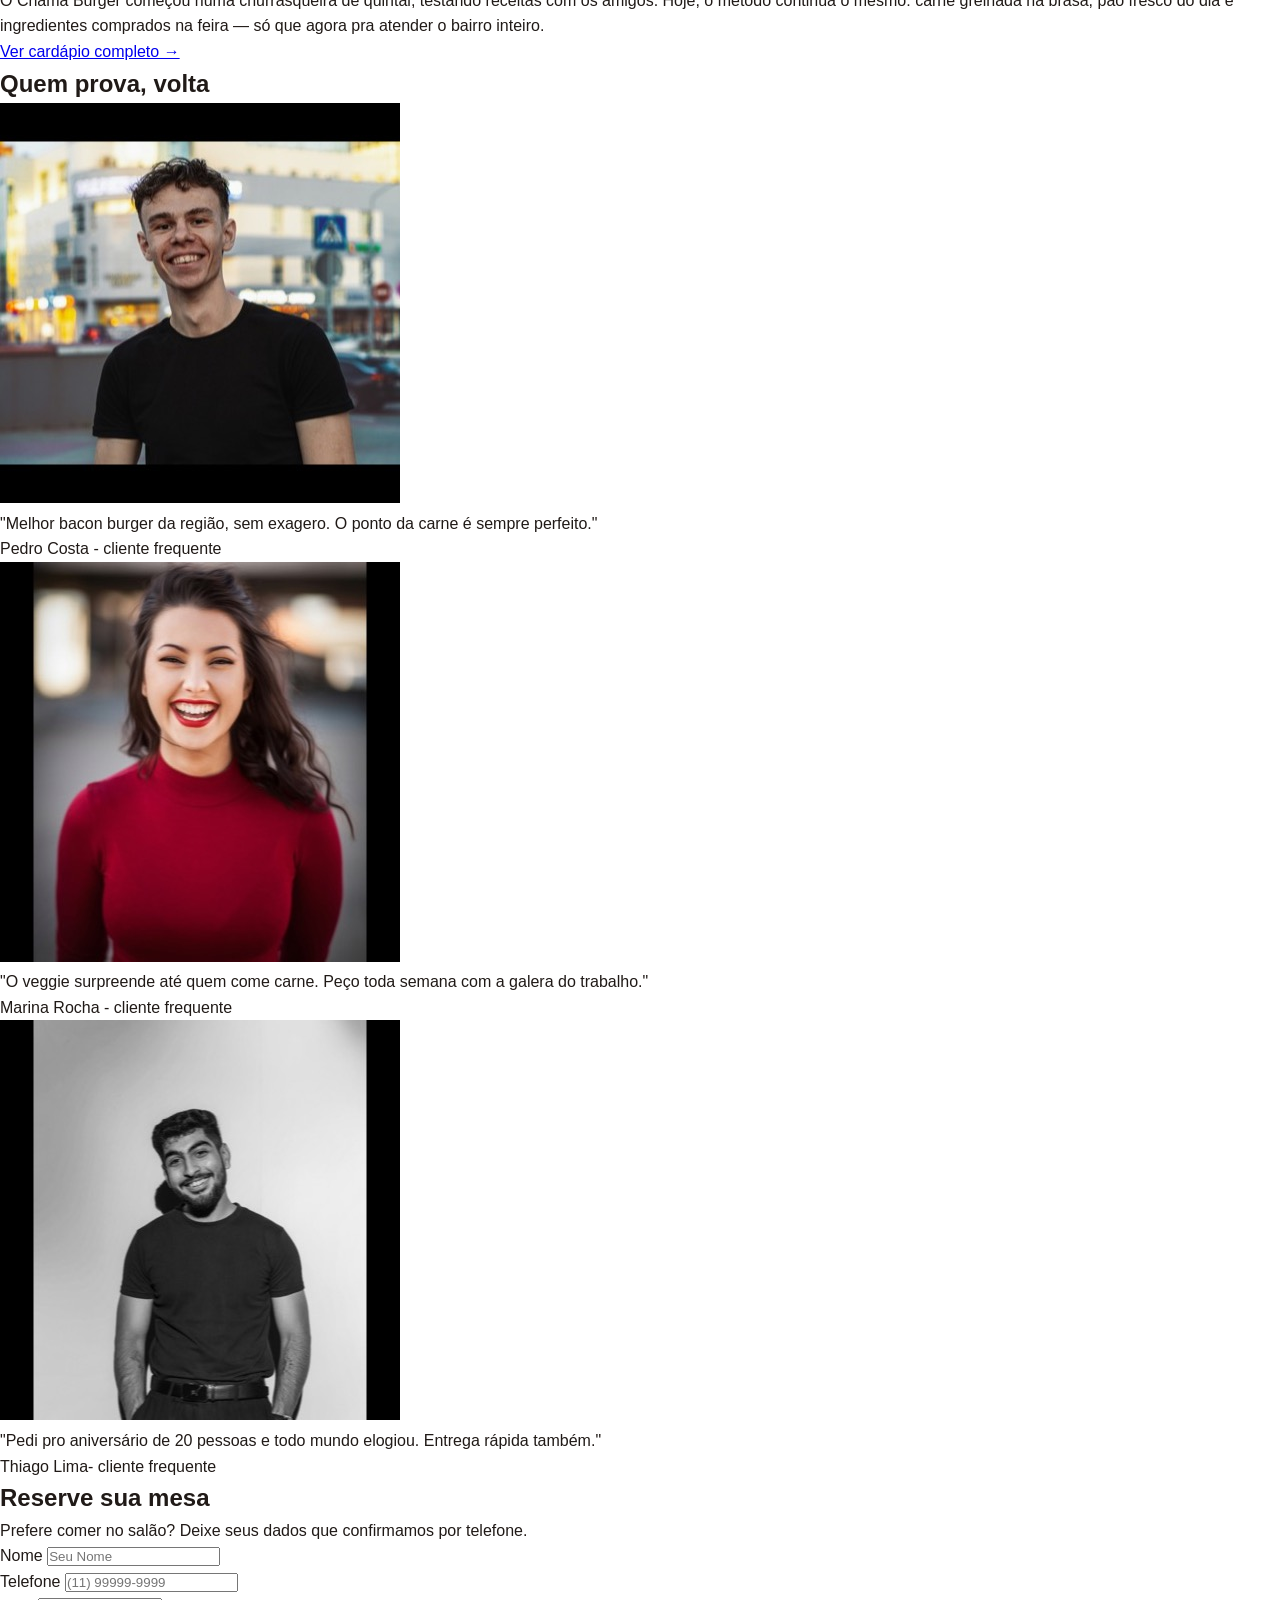
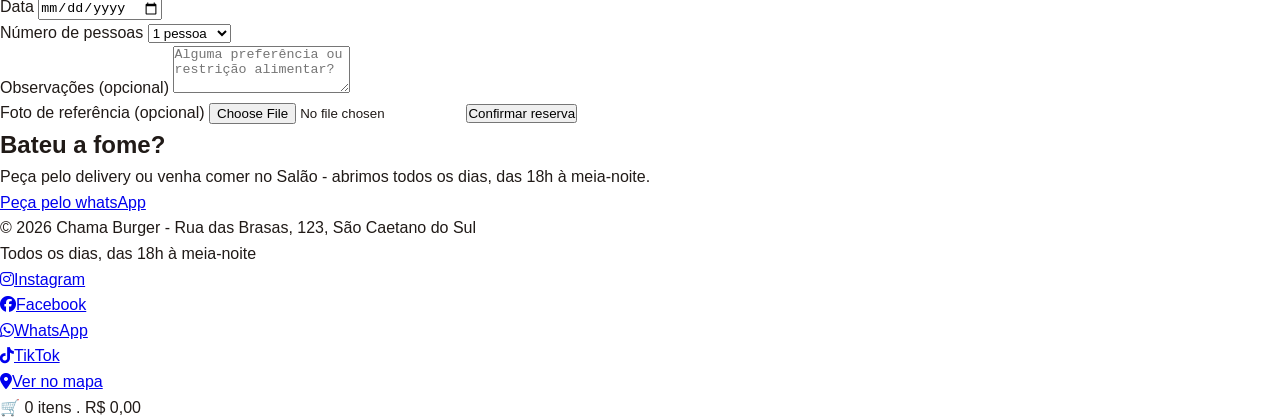
==== commit fab3d31c: "css entrou no arquivo" ====
--- a/index.html
+++ b/index.html
@@ -5,6 +5,8 @@
     <meta charset="UTF-8">
     <meta name="viewport" content="width=device-width, initial-scale=1.0">
     <title>ChamaBurguer</title> <!--Titulo-->
+    <link rel="stylesheet" href="https://cdnjs.cloudflare.com/ajax/libs/font-awesome/6.5.2/css/all.min.css"> <!--biblioteca-->
+    <link rel="stylesheet" href="style.css">
 </head>
 
 <body>
@@ -268,7 +270,8 @@
 
                 <div class="linha-formulario linha-formulario-completa">
                     <label for="mensagem">Observações (opcional)</label>
-                    <textarea name="mensagem" id="mensagem" rows="3" placeholder="Alguma preferência ou restrição alimentar?"></textarea>
+                    <textarea name="mensagem" id="mensagem" rows="3"
+                        placeholder="Alguma preferência ou restrição alimentar?"></textarea>
                 </div>
 
                 <div class="linha-formulario linha-formulario-completa">
@@ -279,12 +282,61 @@
 
                     <button type="submit" class="botao botao-primario formulario-enviar">Confirmar reserva</button>
                 </div>
-                
+
             </form>
+
+            <div class="reserva-confimacao" id="reservaConfirmacao"></div>
+        </section>
+
+        <!--Final-->
+
+        <section class="chamada-final" id="pedir">
+            <h2>
+                Bateu a fome?
+            </h2>
+            <p>
+                Peça pelo delivery ou venha comer no Salão - abrimos todos os dias, das 18h à meia-noite.
+            </p>
+            <a href="https://web.whatsapp.com/" class="botao botao-destaque">Peça pelo whatsApp</a>
+
+
         </section>
 
     </main>
 
+    <footer class="rodape-site" id="contato">
+        <div class="rodape-info">
+            <p>
+                &copy; 2026 Chama Burger - Rua das Brasas, 123, São Caetano do Sul
+            </p>
+            <p class="rodape-horario">
+                Todos os dias, das 18h à meia-noite
+            </p>
+        </div>
+
+
+        <ul class="rodape-links">
+            <li><a href="#" aria-label="Instagram"><i class="fa-brands fa-instagram"></i><span>Instagram</span></a></li>
+
+            <li><a href="#" aria-label="Facebook"><i class="fa-brands fa-facebook"></i><span>Facebook</span></a></li>
+
+            <li><a href="#" aria-label="WhatsApp"><i class="fa-brands fa-whatsapp"></i><span>WhatsApp</span></a></li>
+
+            <li><a href="#" aria-label="TikTok"><i class="fa-brands fa-tiktok"></i><span>TikTok</span></a></li>
+
+            <li><a href="#" aria-label="Ver no mapa"><i class="fa-solid fa-location-dot"></i><span>Ver no mapa</span></a></li>
+        </ul>
+    </footer>
+
+    <div class="carrinho-resumo" id="carrinhoResumo">
+        <span class="carrinho-icone">
+            🛒
+        </span>
+
+        <span id="carrinhoContador">
+            0
+        </span> itens . <span id="carrinhoTotal">R$ 0,00</span>
+    </div>
 </body>
 
 </html>
--- a/style.css
+++ b/style.css
@@ -0,0 +1,23 @@
+:root {
+    --color-primary: #e63946;
+    --color-primary-dark: #c1272d;
+    --color-accent: #f4a300;
+    --color-dark: #201a17;
+    --color-light: #FFF7ED;
+    --color-gray: #6b7280;
+    --radius: 14px;
+    --font-titulo: "Anton", Impact, sans-serif;
+    --font-base: "Inter", Roboto, Helvetica, Arial, sans-serif;
+}
+
+* {
+    margin: 0;
+    padding: 0;
+    box-sizing: border-box;
+}
+
+body {
+    font-family: var(--font-base);
+    color: var(--color-dark);
+    line-height: 1.6;
+}
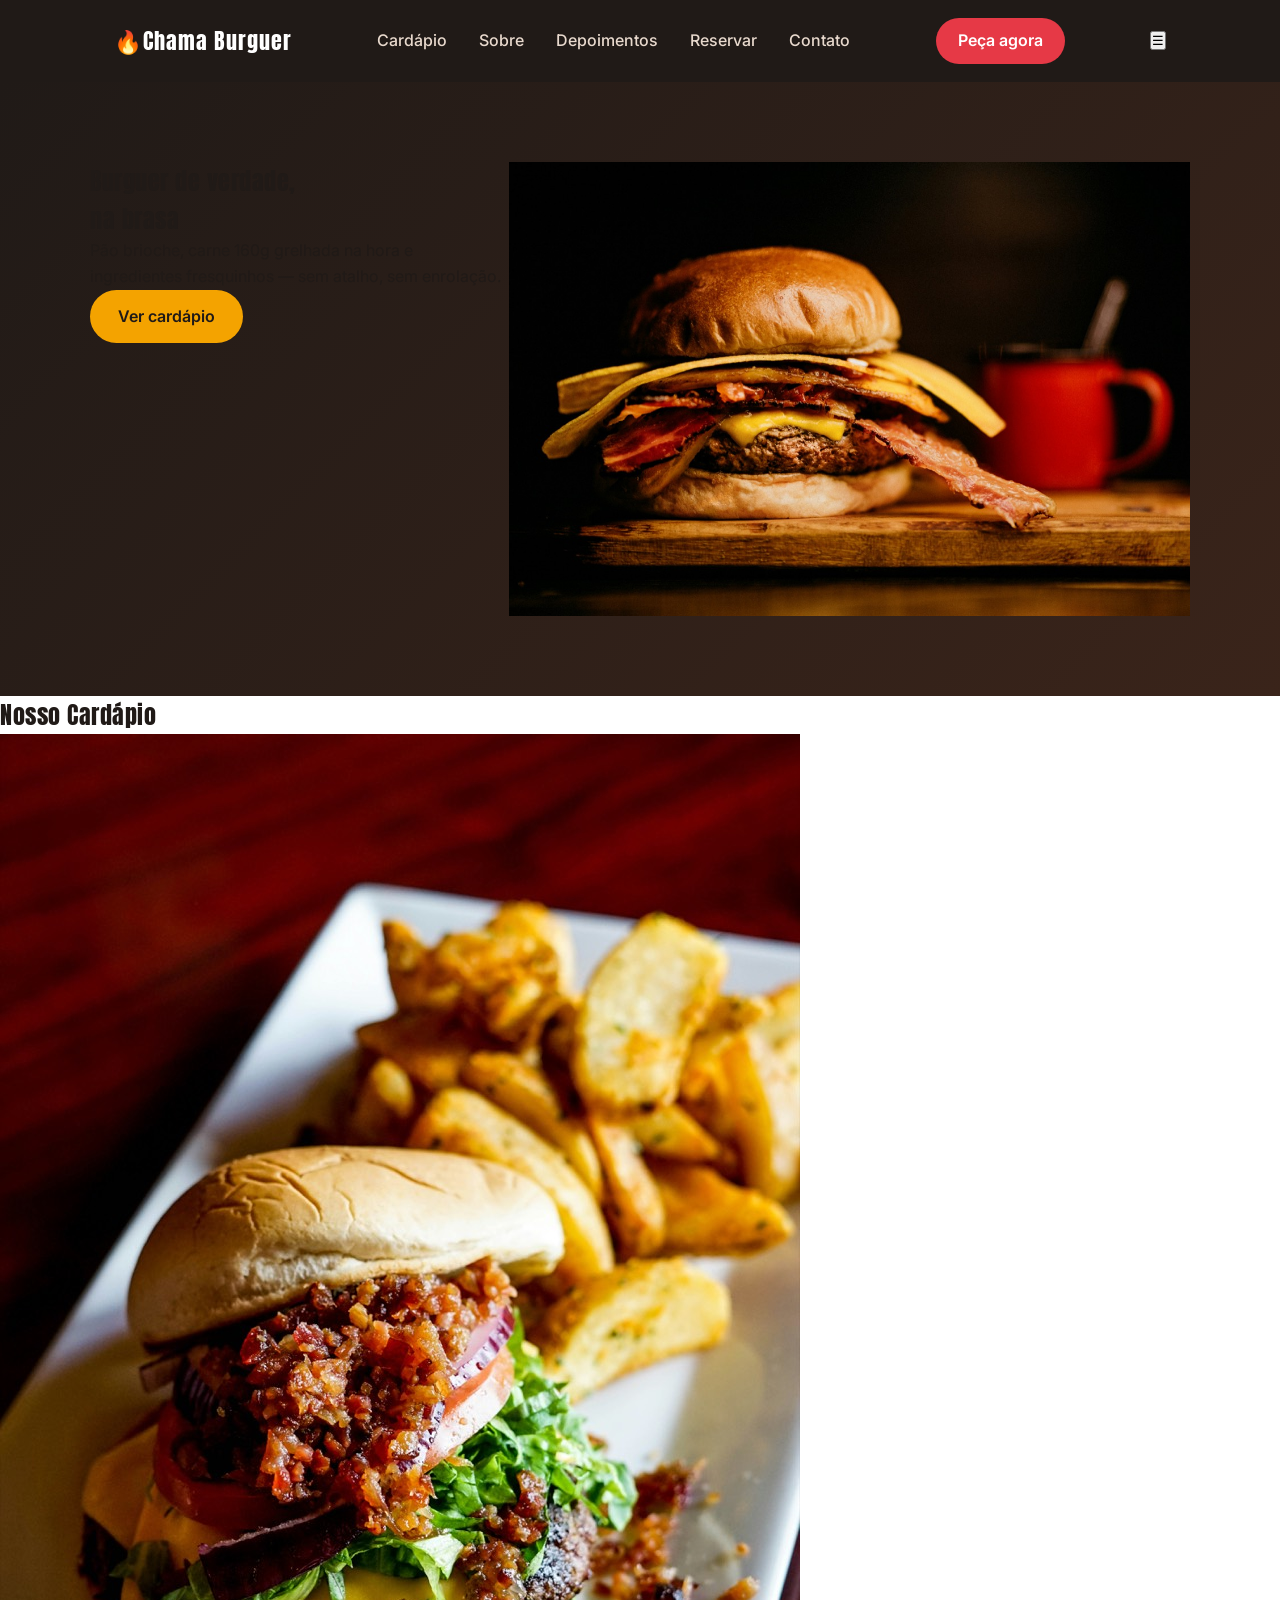
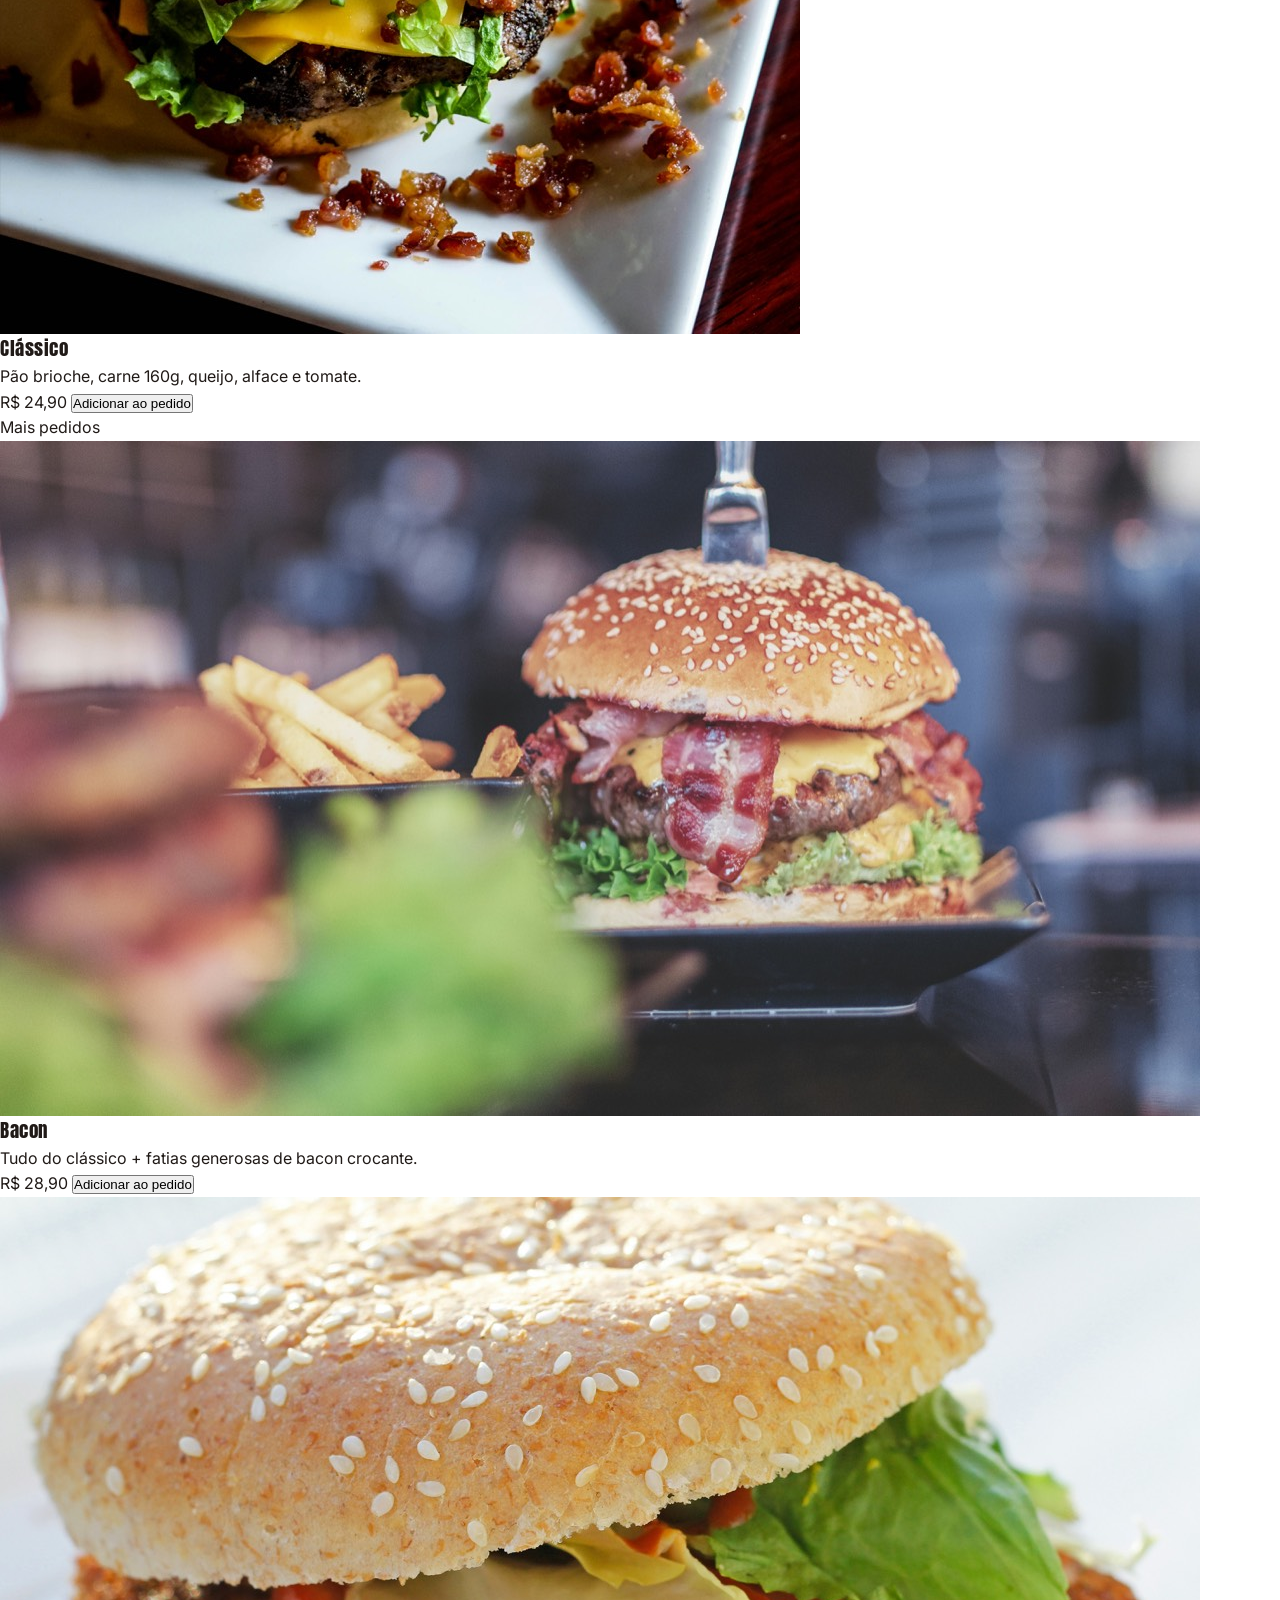
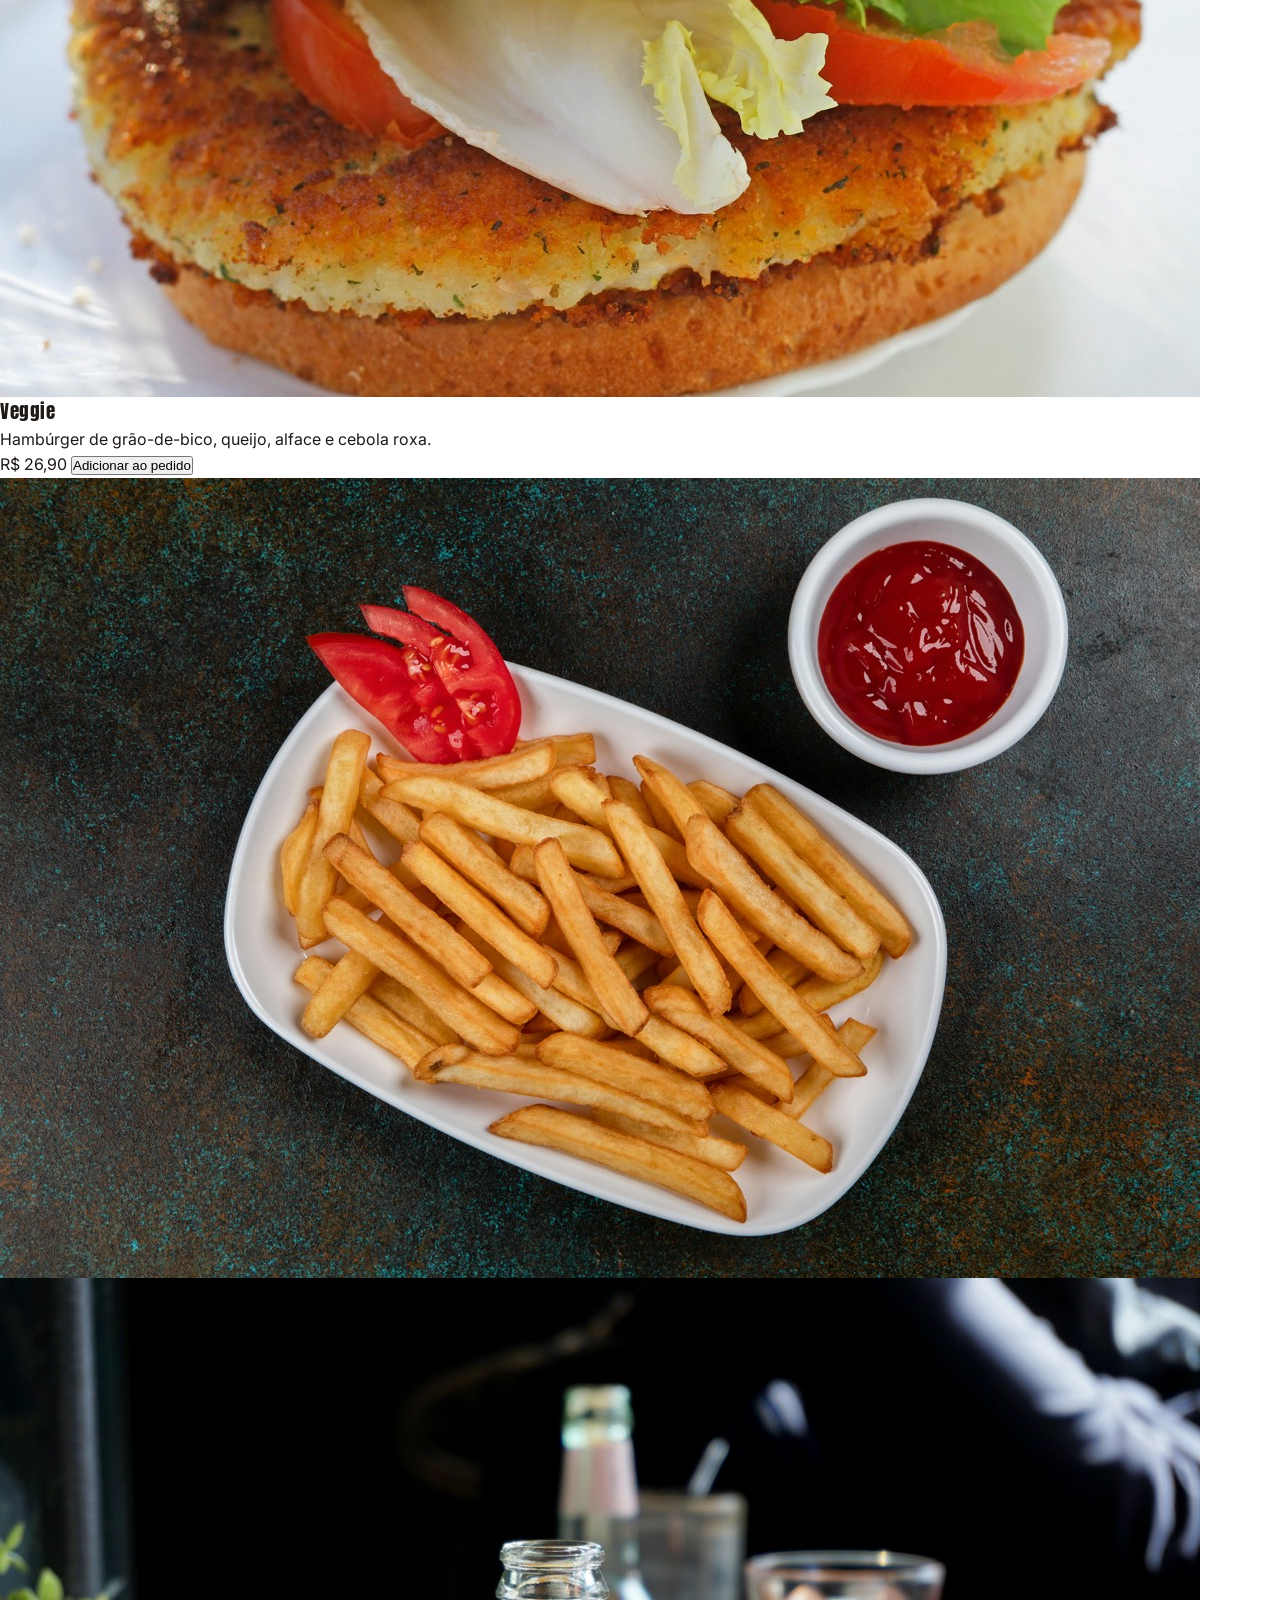
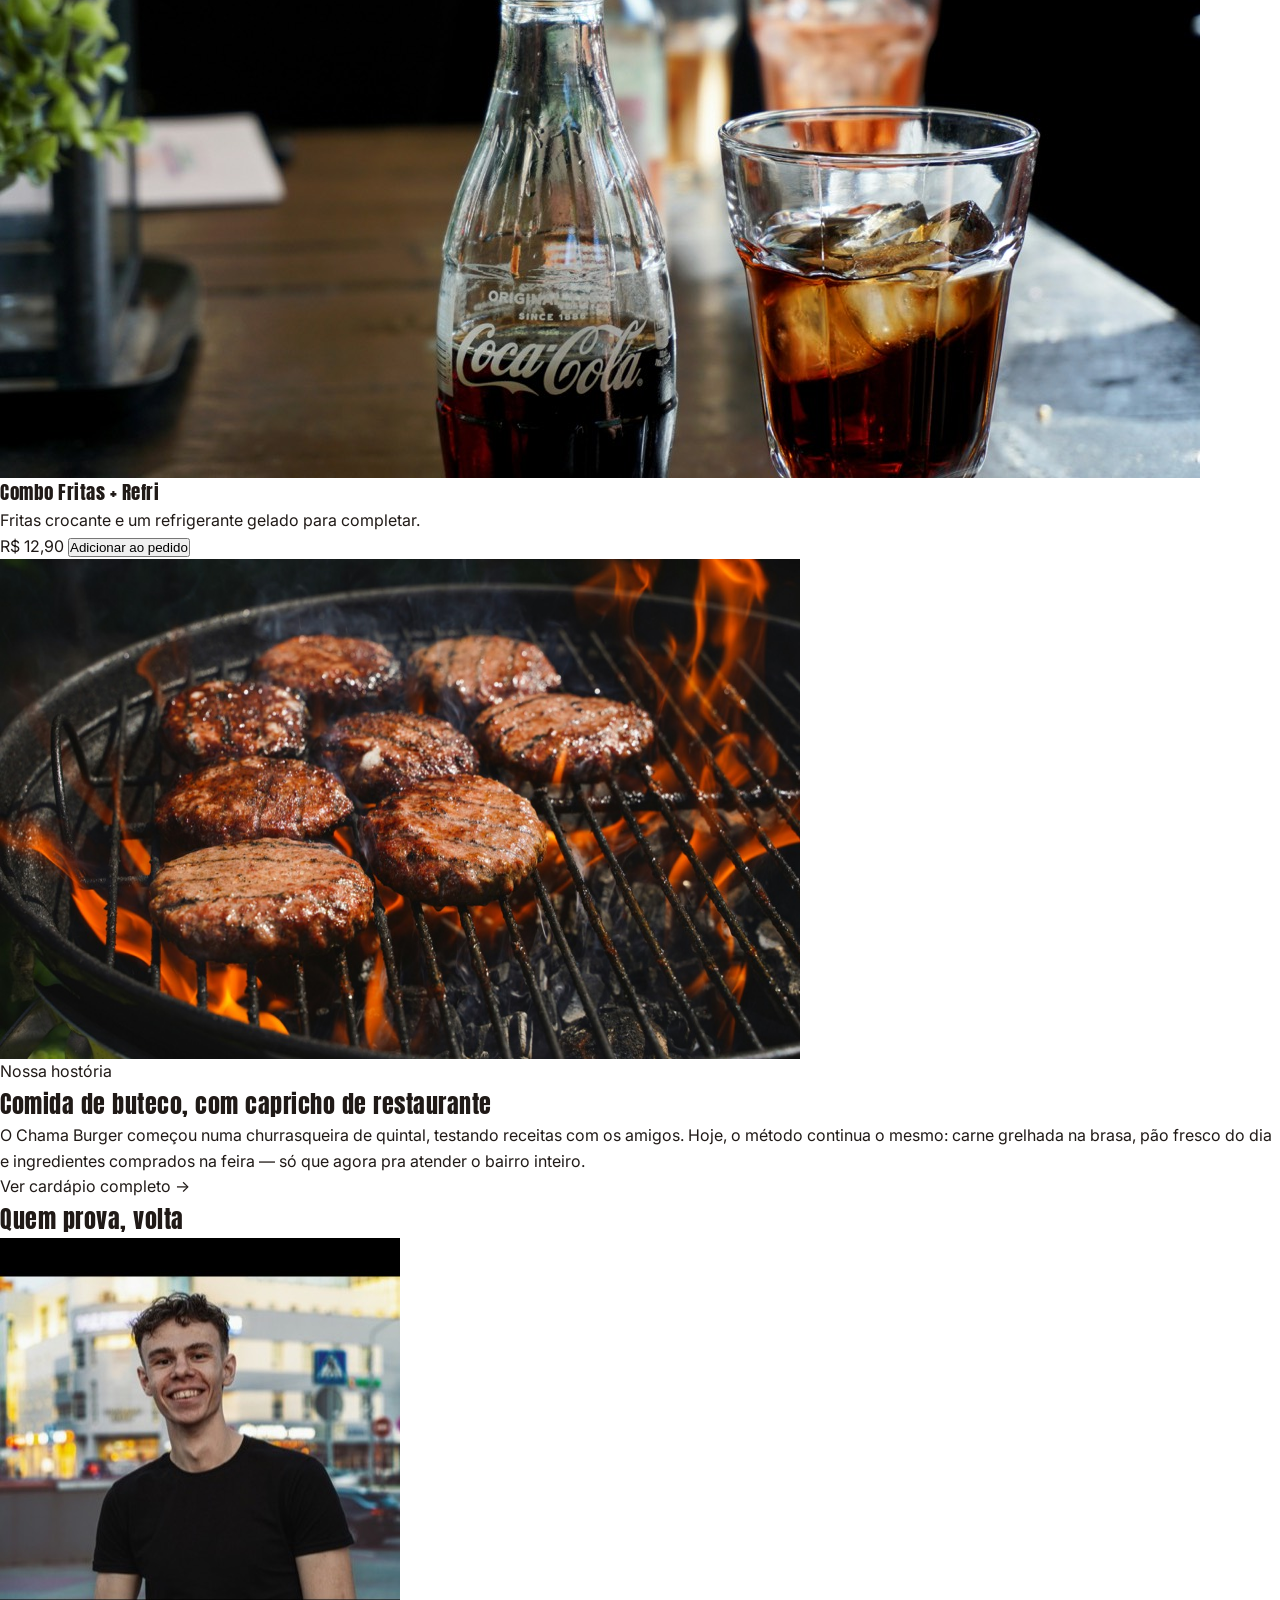
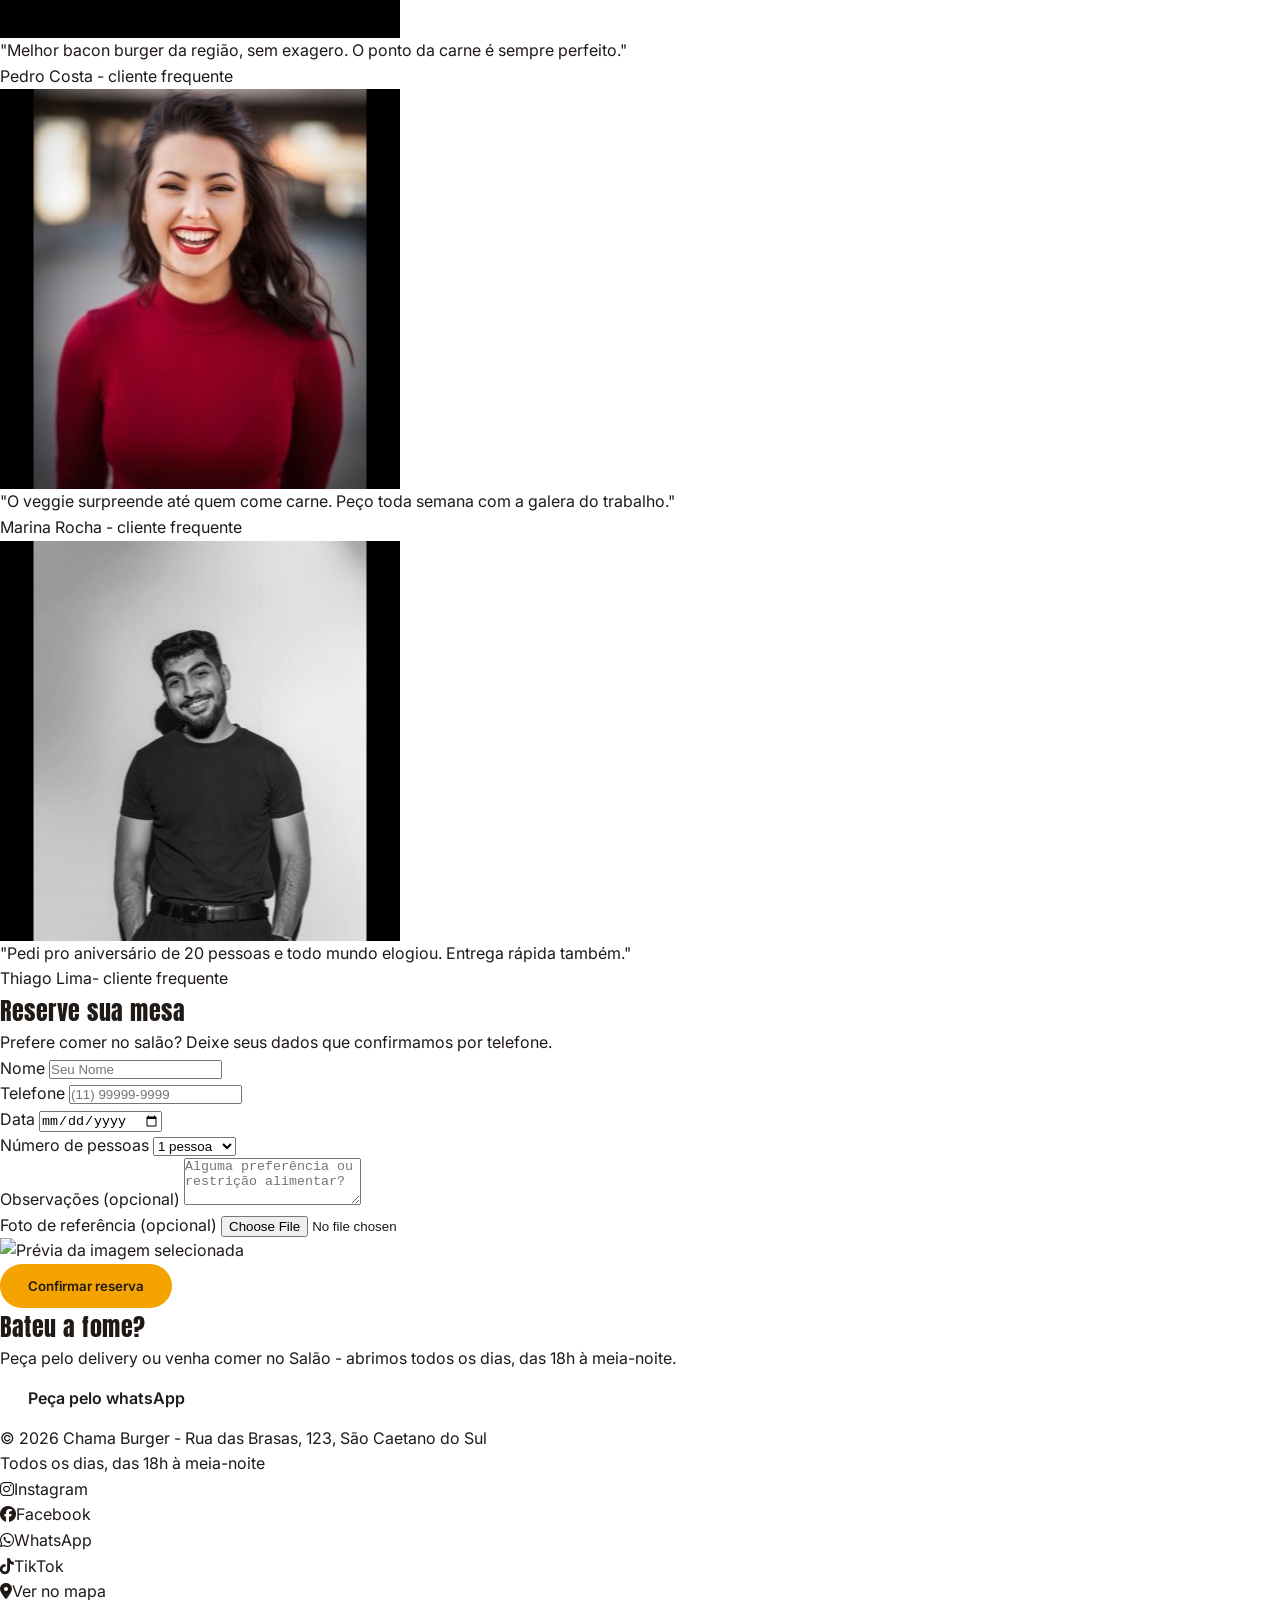
==== commit 91f3f100: "continuação do css" ====
--- a/index.html
+++ b/index.html
@@ -11,10 +11,10 @@
 
 <body>
 
-    <head class="cabecalho-site"> <!--cabeçalho do site-->
+    <header class="cabecalho-site"> <!--cabeçalho do site-->
 
         <nav class="barra-navegacao"> <!--menu-->
-            <a href="#" class="loho">🔥Chama Burguer</a>
+            <a href="#" class="logo">🔥Chama Burguer</a>
 
             <ul class="menu-links" id="menuLinhk">
                 <li><a href="#cardapio">Cardápio</a></li>
@@ -29,7 +29,7 @@
             <button class="menu-abrir" id="menuAbrir" aria-label="Abri menu">☰</button> <!--menu burguer-->
         </nav>
 
-    </head> <!--fim do head-->
+    </header> <!--fim do head-->
 
     <main>
         <section class="destaque">
--- a/style.css
+++ b/style.css
@@ -1,3 +1,5 @@
+@import url('https://fonts.googleapis.com/css2?family=Anton&family=Inter:ital,opsz,wght@0,14..32,100..900;1,14..32,100..900&display=swap');
+
 :root {
     --color-primary: #e63946;
     --color-primary-dark: #c1272d;
@@ -20,4 +22,104 @@
     font-family: var(--font-base);
     color: var(--color-dark);
     line-height: 1.6;
+}
+
+h1, h2, h3 {
+    font-family: var(--font-titulo);
+    font-weight: 400;
+    letter-spacing: 0.5px; /*Espaçamento entre letras*/
+}
+
+a {
+    text-decoration: none; /*Vai tirar a linha dos links*/
+    color: inherit; /*Para os links não ficarem azul*/
+}
+
+ul {
+    list-style: none; /*Tirar a bolinha da tag ul - li*/
+}
+
+img {
+    max-width: 100%;
+    display: block;
+}
+
+.botao {
+    display: inline-block;
+    padding: 14px 28px;
+    border: none; /* Tirar a borda do botão*/
+    border-radius: 999px;
+    font-family: var(--font-base);
+    font-weight: 600;
+    text-align: center; /* Alinhamento do texto */
+    cursor: pointer;
+    transition: transform 0.2s, box-shadow 0.2s;
+}
+
+.botao:hover {
+    transform: translateY(-2px); /* Empurra o botão para cima*/
+}
+
+.botao-nav {
+    background-color: var(--color-primary);
+    color: #fff;
+    padding: 10px 22px;
+}
+
+.cabecalho-site {
+    background-color: var(--color-dark);
+    top: 0; /* Top fica zerado, sempre volta aonde esta o top-começo*/
+    z-index: 10;
+    position: sticky; /* Travar o header*/
+}
+
+.barra-navegacao {
+    max-width: 1100px;
+    margin: 0 auto;
+    display: flex;
+    align-items: center;
+    justify-content: space-between; /*Tira os espaçamentos laterais e da um espaçamento entre os elementos*/
+    padding: 18px 24px;
+}
+
+.logo {
+    font-family: var(--font-titulo);
+    font-size: 1.4rem;
+    color: #fff;
+    letter-spacing: 1px;
+}
+
+.menu-links {
+    display: flex;
+    gap: 32px;
+}
+
+.menu-links a {
+    color: #e8d9cd;
+    font-weight: 500;
+}
+
+.menu-links a:hover {
+    color: #fff;
+}
+
+.botao-primario {
+    background-color: var(--color-accent);
+    color: var(--color-dark);
+}
+
+.botao-primario:hover {
+    box-shadow: 0 8px 20px rgba(244, 163, 0, 0.4);
+}
+
+.destaque {
+    background: linear-gradient(135deg, var(--color-dark), #3a241a);
+    width: 100%;
+    padding: 80px 24px;
+}
+
+.destaque-conteudo {
+    max-width: 1100px;
+    margin: 0 auto;
+    display: flex;
 }
